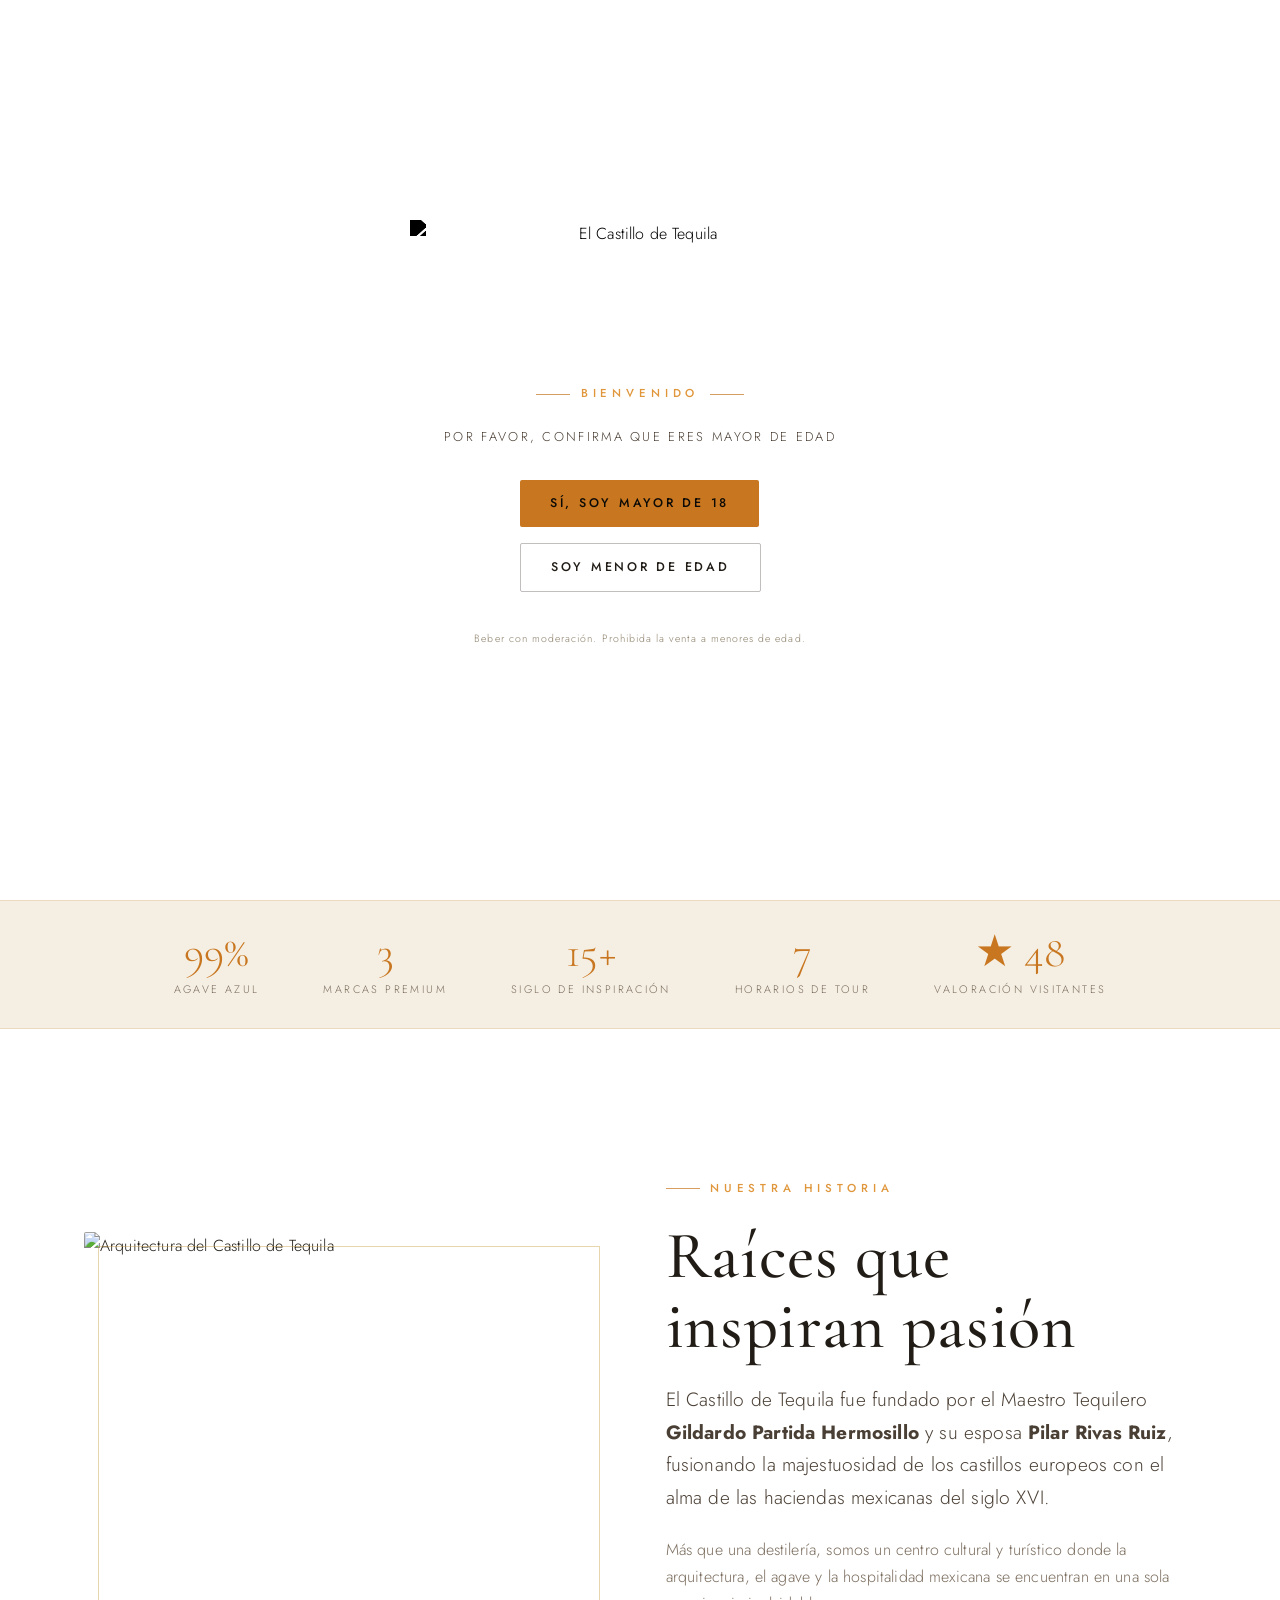
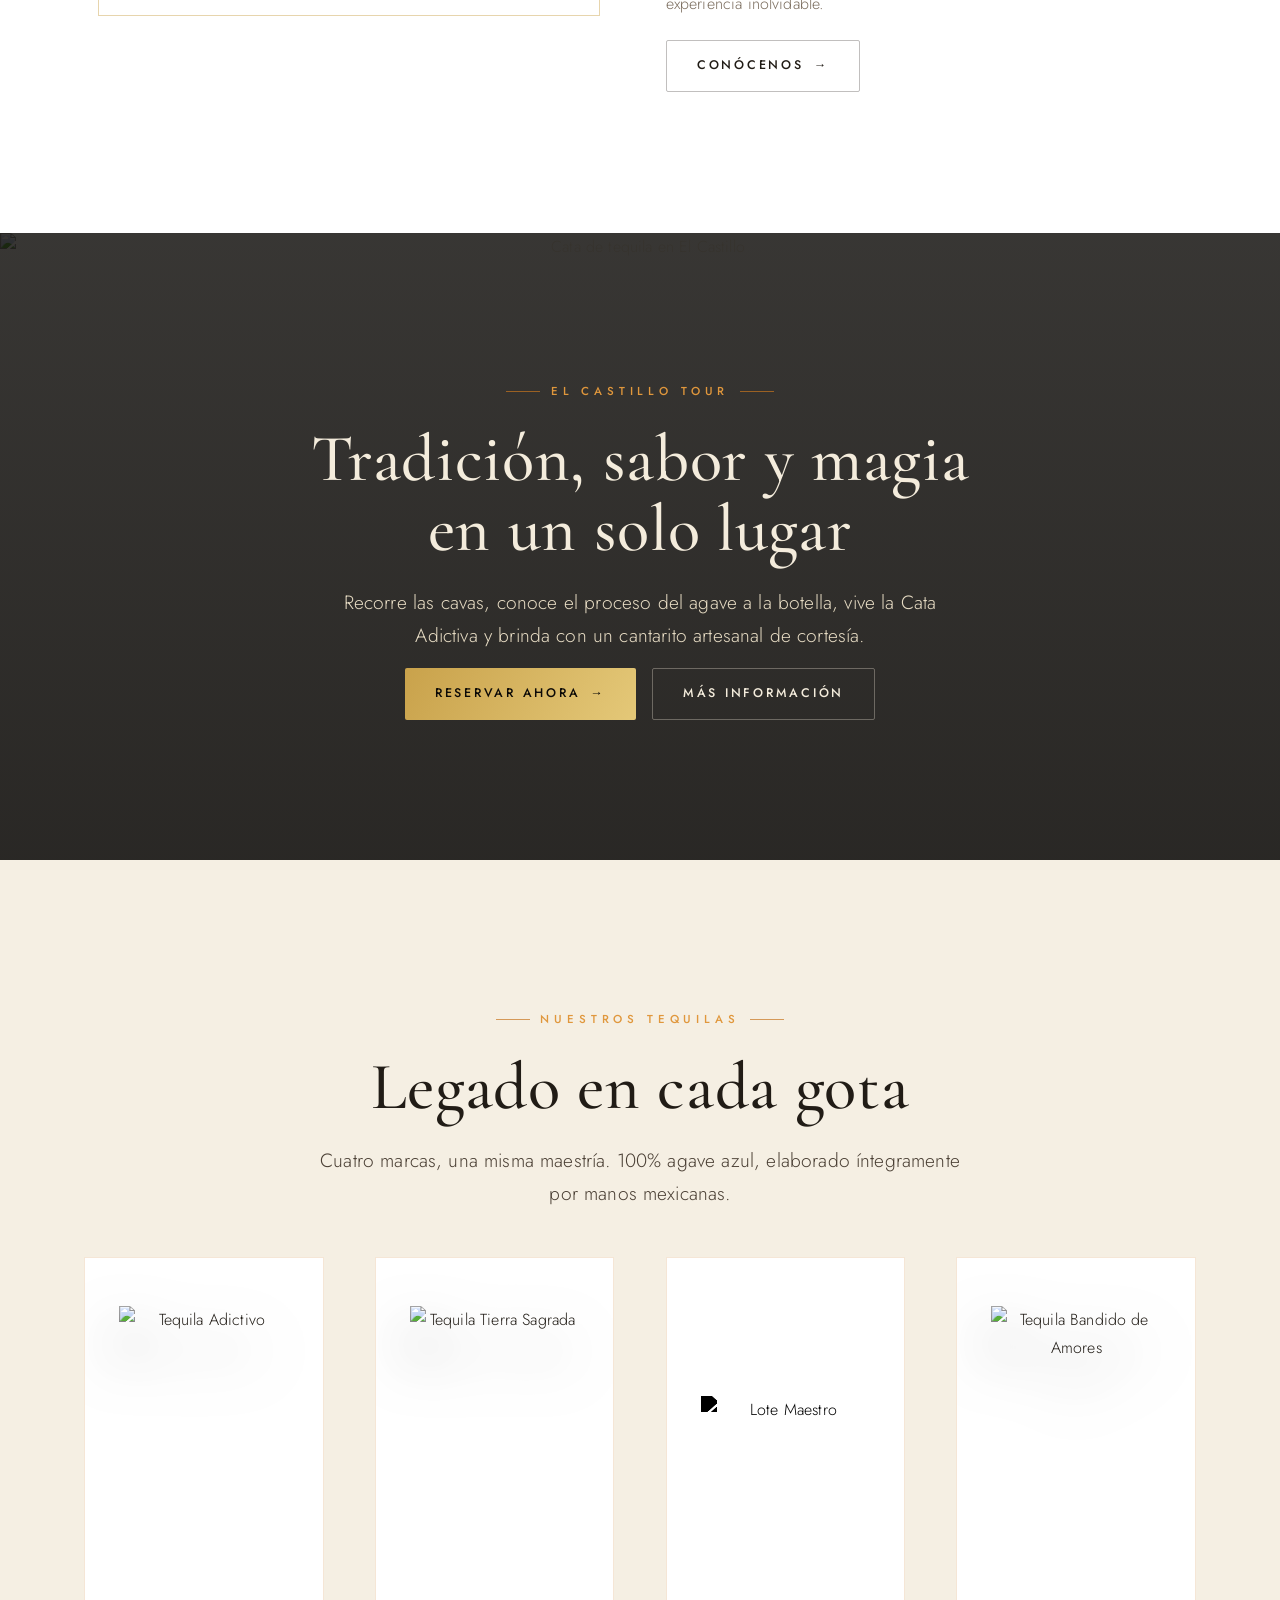
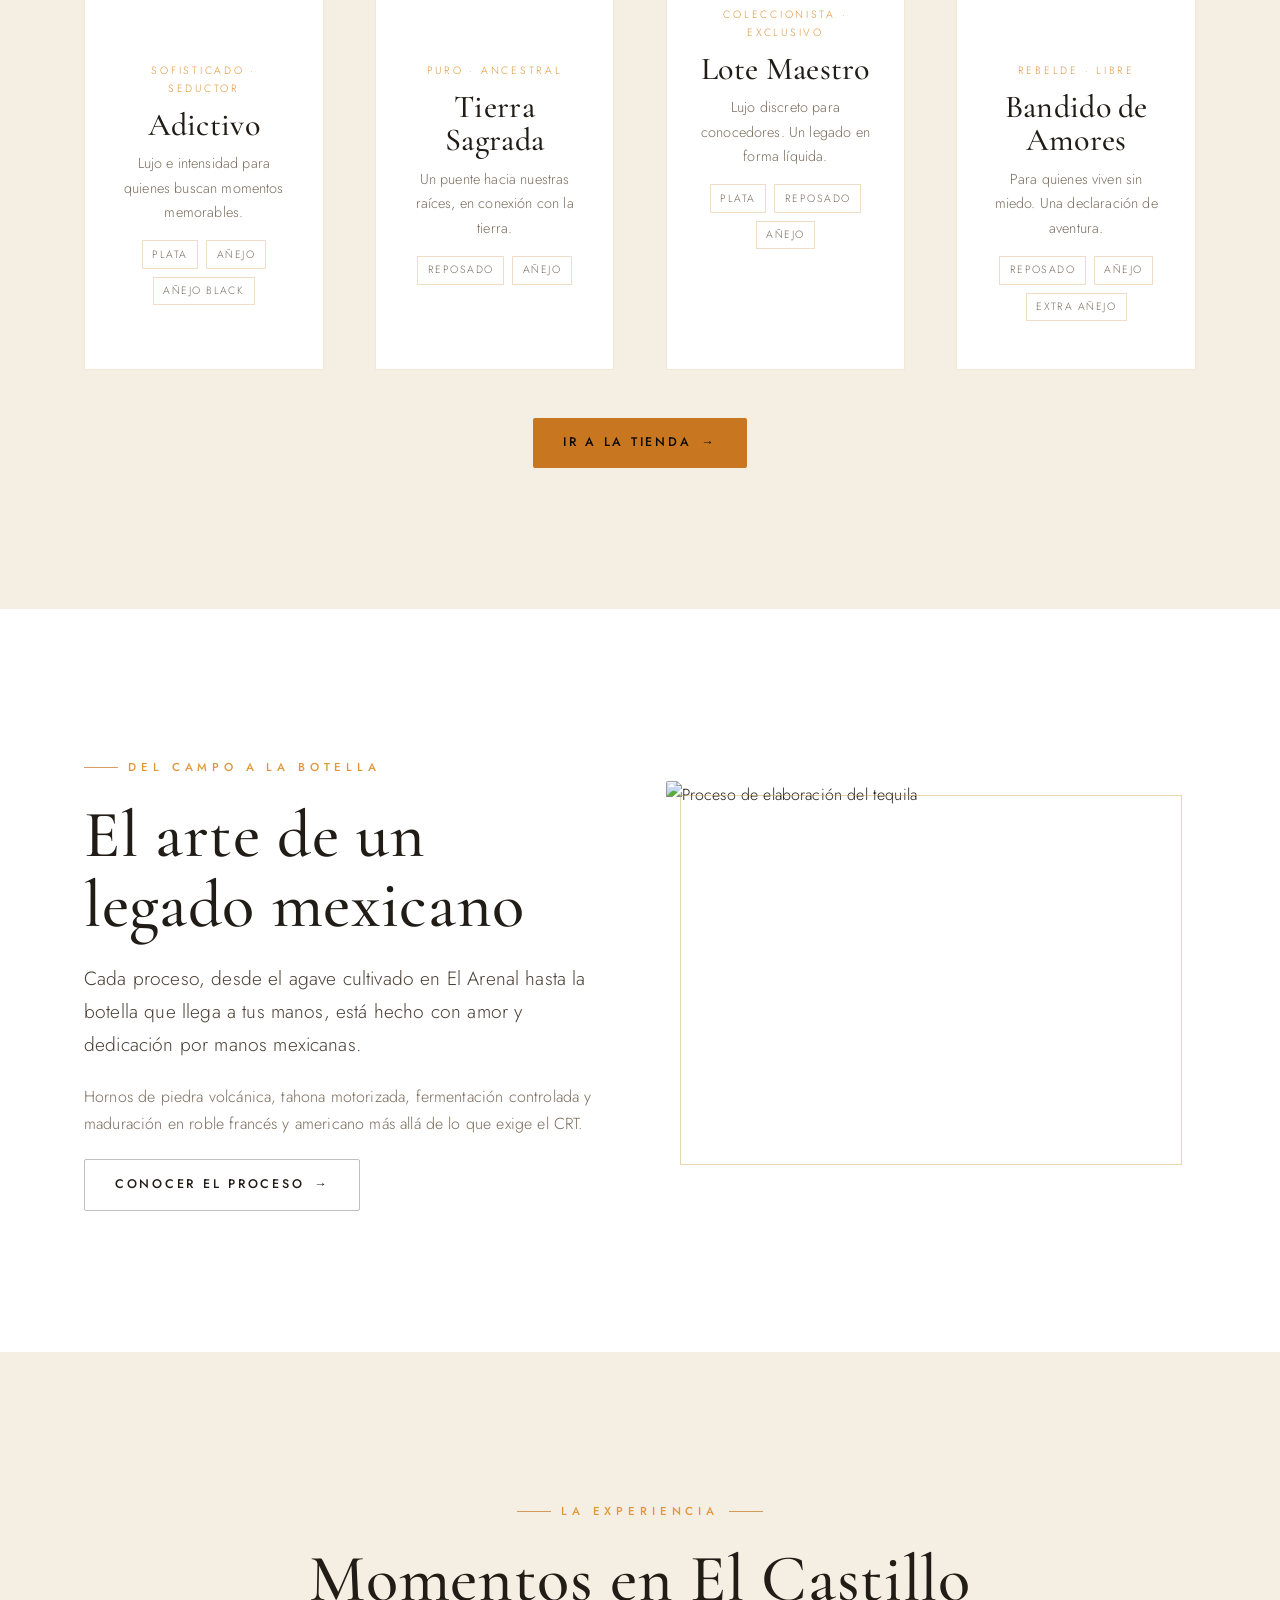
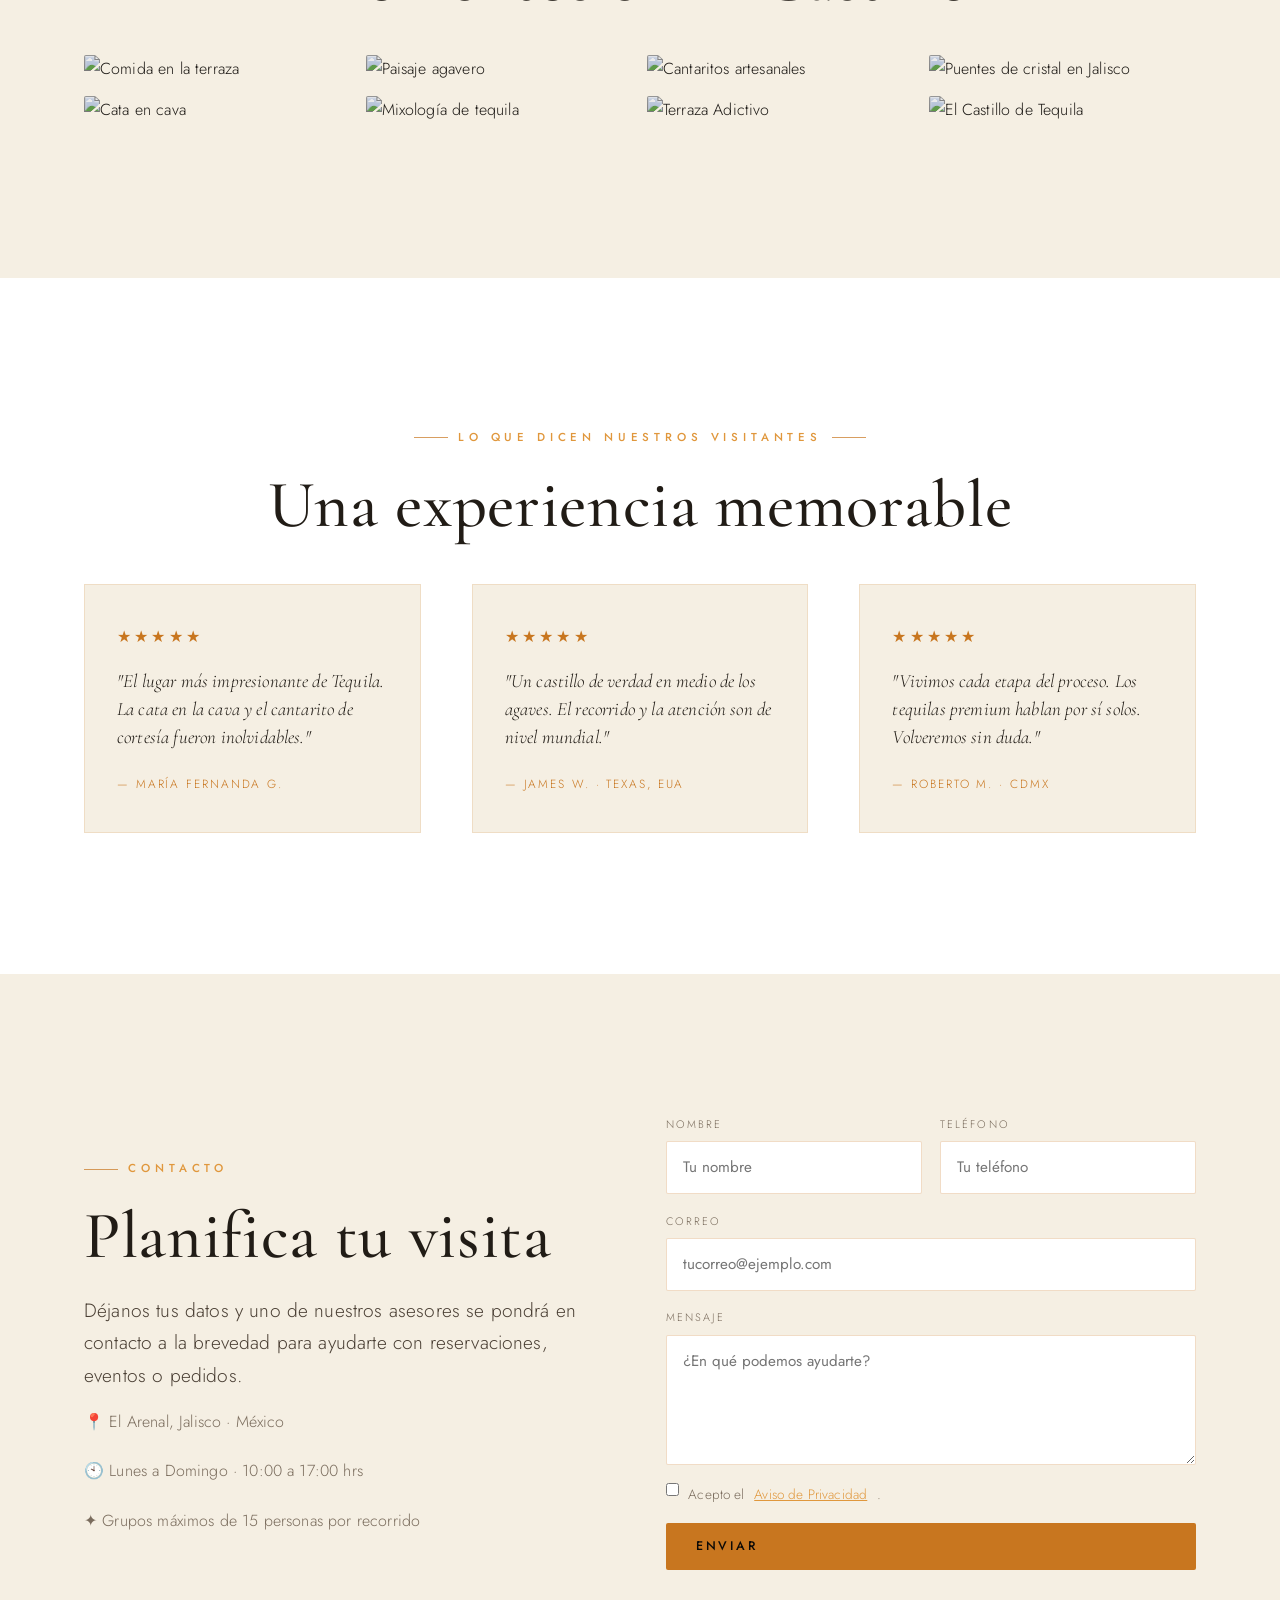
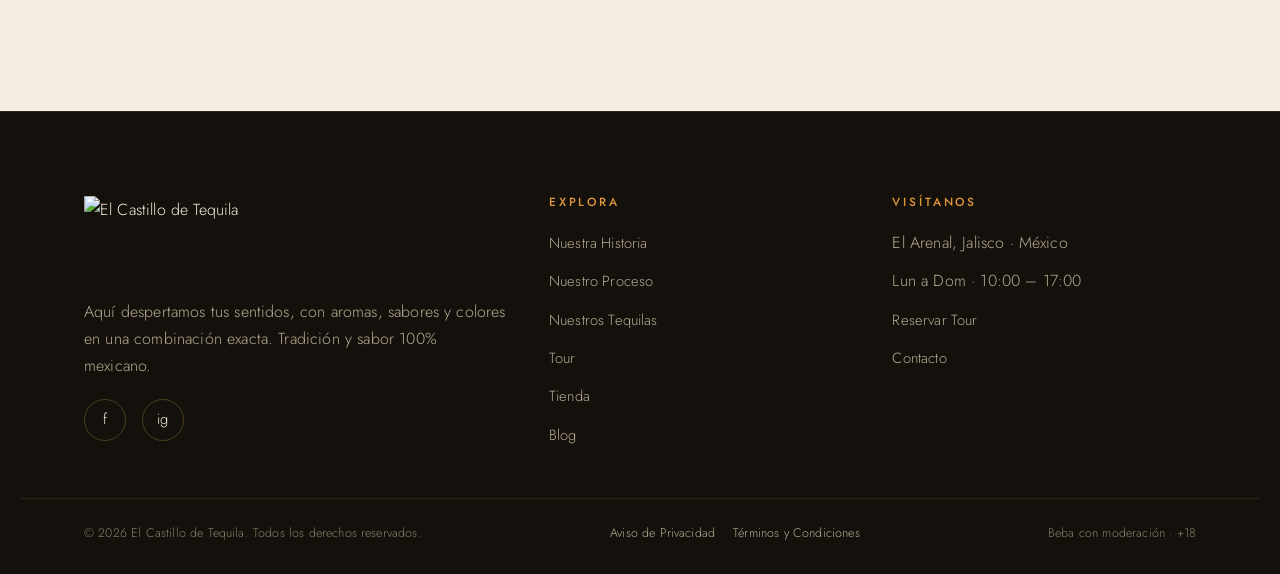
==== index.html @ 6d69f811 "primer commit" ====
<!DOCTYPE html>
<html lang="es-MX">
<head>
<meta charset="UTF-8">
<meta name="viewport" content="width=device-width, initial-scale=1">
<meta name="theme-color" content="#211c16">
<title>El Castillo de Tequila — Destilería, Tour y Tequila Premium en Tequila, Jalisco</title>
<meta name="description" content="La única destilería del mundo construida como un castillo del siglo XVI. Vive el tour, las catas y los tequilas premium Adictivo, Lote Maestro, Tierra Sagrada y Bandido de Amores en El Arenal, Jalisco.">
<meta name="keywords" content="tour tequila jalisco, destilería tequila, cata de tequila, castillo de tequila, tequila premium, qué hacer en tequila jalisco">
<link rel="canonical" href="https://elcastillodetequila.com/">
<meta property="og:type" content="website">
<meta property="og:locale" content="es_MX">
<meta property="og:title" content="El Castillo de Tequila — Tradición, Tour y Tequila Premium">
<meta property="og:description" content="La única destilería del mundo construida como un auténtico castillo del siglo XVI. Tours, catas y tequilas premium en Jalisco.">
<meta property="og:image" content="https://elcastillodetequila.com/wp-content/uploads/2025/12/castillo-del-tequila.png">
<meta property="og:url" content="https://elcastillodetequila.com/">
<meta name="twitter:card" content="summary_large_image">
<link rel="icon" href="https://elcastillodetequila.com/wp-content/uploads/2025/09/agave-icono.png">
<link rel="preconnect" href="https://fonts.googleapis.com">
<link rel="preconnect" href="https://fonts.gstatic.com" crossorigin>
<link href="https://fonts.googleapis.com/css2?family=Cormorant+Garamond:ital,wght@0,400;0,500;0,600;1,400;1,500&family=Jost:wght@300;400;500&display=swap" rel="stylesheet">
<link rel="stylesheet" href="assets/css/styles.css">
<script type="application/ld+json">
{
  "@context":"https://schema.org",
  "@type":"TouristAttraction",
  "name":"El Castillo de Tequila",
  "description":"Destilería de tequila construida como un castillo del siglo XVI, con tours, catas y experiencias gastronómicas en Jalisco.",
  "image":"https://elcastillodetequila.com/wp-content/uploads/2025/12/castillo-del-tequila.png",
  "address":{"@type":"PostalAddress","addressLocality":"El Arenal","addressRegion":"Jalisco","addressCountry":"MX"},
  "openingHours":"Mo-Su 10:00-17:00",
  "sameAs":["https://www.facebook.com/elcastillodetequila/","https://www.instagram.com/elcastillodetequila/"]
}
</script>
</head>
<body>

<!-- ===== AGE GATE ===== -->
<div class="gate">
  <div class="gate__inner">
    <img class="gate__logo" src="https://elcastillodetequila.com/wp-content/uploads/2025/09/logo-castillo-de-tequila-bco-2.png" alt="El Castillo de Tequila">
    <span class="eyebrow center">Bienvenido</span>
    <p>Por favor, confirma que eres mayor de edad</p>
    <div class="gate__btns">
      <button class="btn btn--solid" data-age-yes><span>Sí, soy mayor de 18</span></button>
      <button class="btn btn--ghost" data-age-no>Soy menor de edad</button>
    </div>
    <p style="margin-top:2.4rem;font-size:.66rem;color:var(--piedra-soft);letter-spacing:.1em;text-transform:none">Beber con moderación. Prohibida la venta a menores de edad.</p>
  </div>
</div>

<!-- ===== NAV ===== -->
<nav class="nav">
  <a class="nav__logo" href="index.html"><img src="https://elcastillodetequila.com/wp-content/uploads/2025/09/0-Logo-Menu-El-Castillo-1.png" alt="El Castillo de Tequila"></a>
  <ul class="nav__menu">
    <li class="nav__has"><a href="nuestra-historia.html">Quiénes somos ▾</a>
      <div class="nav__drop">
        <a href="nuestra-historia.html">Nuestra Historia</a>
        <a href="nuestro-proceso.html">Nuestro Proceso</a>
      </div>
    </li>
    <li><a href="nuestros-tequilas.html">Nuestros Tequilas</a></li>
    <li><a href="tour.html">Tour</a></li>
    <li><a href="tienda.html">Tienda</a></li>
    <li><a href="blog.html">Blog</a></li>
    <li><a href="contacto.html">Contacto</a></li>
  </ul>
  <div class="nav__right">
    <a class="nav__cart" href="tienda.html">Carrito (0)</a>
    <a class="btn btn--solid nav__cta" href="tour.html#reservar"><span>Reservar</span></a>
    <button class="burger" aria-label="Menú"><span></span><span></span><span></span></button>
  </div>
</nav>

<!-- ===== MENÚ MÓVIL ===== -->
<div class="mobile-menu">
  <a href="nuestra-historia.html">Nuestra Historia</a>
  <a href="nuestro-proceso.html">Nuestro Proceso</a>
  <a href="nuestros-tequilas.html">Nuestros Tequilas</a>
  <a href="tour.html">Tour</a>
  <a href="tienda.html">Tienda</a>
  <a href="blog.html">Blog</a>
  <a href="contacto.html">Contacto</a>
  <a class="btn btn--solid" href="tour.html#reservar"><span>Reservar Tour</span></a>
</div>

<!-- ===== HERO ===== -->
<header class="hero">
  <div class="hero__media"><img data-parallax fetchpriority="high" src="https://elcastillodetequila.com/wp-content/uploads/2026/04/EL-CASTILLO-DE-TEQUILA-2026-scaled.jpg" alt="El Castillo de Tequila iluminado al atardecer"></div>
  <div class="hero__overlay"></div>
  <div class="wrap hero__inner">
    <span class="eyebrow">Tequila, Jalisco · México</span>
    <h1 class="h-display">Un castillo<br>donde el agave<br><em>se vuelve leyenda</em></h1>
    <p class="lead">La única destilería del mundo construida como un auténtico castillo del siglo XVI. Aquí la tradición tequilera se vive con todos los sentidos.</p>
    <div class="hero__actions">
      <a class="btn btn--solid" href="tour.html#reservar"><span>Reservar el Tour</span><span class="btn-arrow">→</span></a>
      <a class="btn btn--ghost" href="nuestros-tequilas.html">Descubrir los Tequilas</a>
    </div>
  </div>
  <div class="hero__scroll">Desliza</div>
</header>

<!-- ===== TRUST BAR ===== -->
<div class="trustbar" data-stats>
  <div class="wrap">
    <div><div class="trust__num"><span data-count="100" data-suffix="%">0</span></div><div class="trust__lbl">Agave Azul</div></div>
    <div><div class="trust__num"><span data-count="4">0</span></div><div class="trust__lbl">Marcas Premium</div></div>
    <div><div class="trust__num"><span data-count="16" data-suffix="+">0</span></div><div class="trust__lbl">Siglo de Inspiración</div></div>
    <div><div class="trust__num"><span data-count="8">0</span></div><div class="trust__lbl">Horarios de Tour</div></div>
    <div><div class="trust__num">★ <span data-count="49">0</span></div><div class="trust__lbl">Valoración Visitantes</div></div>
  </div>
</div>

<!-- ===== HISTORIA ===== -->
<section class="section">
  <div class="wrap grid grid-2">
    <div class="reveal-x frame figure figure--wide">
      <img loading="lazy" src="https://elcastillodetequila.com/wp-content/uploads/2025/09/img-historia.png" alt="Arquitectura del Castillo de Tequila">
    </div>
    <div class="reveal stack">
      <span class="eyebrow">Nuestra Historia</span>
      <h2 class="h-xl">Raíces que<br>inspiran pasión</h2>
      <p class="lead">El Castillo de Tequila fue fundado por el Maestro Tequilero <strong>Gildardo Partida Hermosillo</strong> y su esposa <strong>Pilar Rivas Ruiz</strong>, fusionando la majestuosidad de los castillos europeos con el alma de las haciendas mexicanas del siglo XVI.</p>
      <p class="muted">Más que una destilería, somos un centro cultural y turístico donde la arquitectura, el agave y la hospitalidad mexicana se encuentran en una sola experiencia inolvidable.</p>
      <div><a class="btn btn--ghost" href="nuestra-historia.html">Conócenos<span class="btn-arrow">→</span></a></div>
    </div>
  </div>
</section>

<!-- ===== TOUR CTA ===== -->
<section class="section cta-band">
  <div class="cta-band__media"><img loading="lazy" src="https://elcastillodetequila.com/wp-content/uploads/2026/04/CATA-DE-TEQUILA-scaled.jpg" alt="Cata de tequila en El Castillo"></div>
  <div class="wrap center stack reveal">
    <span class="eyebrow center">El Castillo Tour</span>
    <h2 class="h-xl">Tradición, sabor y magia<br>en un solo lugar</h2>
    <p class="lead" style="margin-inline:auto">Recorre las cavas, conoce el proceso del agave a la botella, vive la Cata Adictiva y brinda con un cantarito artesanal de cortesía.</p>
    <div class="flex-center mt-s">
      <a class="btn btn--gold" href="tour.html#reservar"><span>Reservar ahora</span><span class="btn-arrow">→</span></a>
      <a class="btn btn--ghost" href="tour.html">Más información</a>
    </div>
  </div>
</section>

<!-- ===== TEQUILAS ===== -->
<section class="section bg-2">
  <div class="wrap center stack reveal" style="margin-bottom:3rem">
    <span class="eyebrow center">Nuestros Tequilas</span>
    <h2 class="h-xl">Legado en cada gota</h2>
    <p class="lead" style="margin-inline:auto">Cuatro marcas, una misma maestría. 100% agave azul, elaborado íntegramente por manos mexicanas.</p>
  </div>
  <div class="wrap grid grid-4">
    <div class="bottle-card reveal">
      <img loading="lazy" src="https://elcastillodetequila.com/wp-content/uploads/2025/09/castillo-adictivo.png" alt="Tequila Adictivo">
      <div class="tag">Sofisticado · Seductor</div>
      <h3 class="h-md" style="margin:.3em 0">Adictivo</h3>
      <p class="muted" style="font-size:.9rem">Lujo e intensidad para quienes buscan momentos memorables.</p>
      <div class="variants"><span>Plata</span><span>Añejo</span><span>Añejo Black</span></div>
    </div>
    <div class="bottle-card reveal d1">
      <img loading="lazy" src="https://elcastillodetequila.com/wp-content/uploads/2025/09/castillo-tierra-sagrada.png" alt="Tequila Tierra Sagrada">
      <div class="tag">Puro · Ancestral</div>
      <h3 class="h-md" style="margin:.3em 0">Tierra Sagrada</h3>
      <p class="muted" style="font-size:.9rem">Un puente hacia nuestras raíces, en conexión con la tierra.</p>
      <div class="variants"><span>Reposado</span><span>Añejo</span></div>
    </div>
    <div class="bottle-card reveal d2">
      <img loading="lazy" src="https://elcastillodetequila.com/wp-content/uploads/2025/09/loog-lote-maestro.png" alt="Lote Maestro" style="height:150px;margin:90px auto 60px;filter:brightness(0)">
      <div class="tag">Coleccionista · Exclusivo</div>
      <h3 class="h-md" style="margin:.3em 0">Lote Maestro</h3>
      <p class="muted" style="font-size:.9rem">Lujo discreto para conocedores. Un legado en forma líquida.</p>
      <div class="variants"><span>Plata</span><span>Reposado</span><span>Añejo</span></div>
    </div>
    <div class="bottle-card reveal d3">
      <img loading="lazy" src="https://elcastillodetequila.com/wp-content/uploads/2025/09/castillo-bandido.png" alt="Tequila Bandido de Amores">
      <div class="tag">Rebelde · Libre</div>
      <h3 class="h-md" style="margin:.3em 0">Bandido de Amores</h3>
      <p class="muted" style="font-size:.9rem">Para quienes viven sin miedo. Una declaración de aventura.</p>
      <div class="variants"><span>Reposado</span><span>Añejo</span><span>Extra Añejo</span></div>
    </div>
  </div>
  <div class="wrap center" style="margin-top:3rem"><a class="btn btn--solid" href="tienda.html"><span>Ir a la Tienda</span><span class="btn-arrow">→</span></a></div>
</section>

<!-- ===== PROCESO ===== -->
<section class="section">
  <div class="wrap grid grid-2">
    <div class="reveal stack">
      <span class="eyebrow">Del campo a la botella</span>
      <h2 class="h-xl">El arte de un<br>legado mexicano</h2>
      <p class="lead">Cada proceso, desde el agave cultivado en El Arenal hasta la botella que llega a tus manos, está hecho con amor y dedicación por manos mexicanas.</p>
      <p class="muted">Hornos de piedra volcánica, tahona motorizada, fermentación controlada y maduración en roble francés y americano más allá de lo que exige el CRT.</p>
      <div><a class="btn btn--ghost" href="nuestro-proceso.html">Conocer el proceso<span class="btn-arrow">→</span></a></div>
    </div>
    <div class="reveal d1 frame figure figure--wide">
      <img loading="lazy" src="https://elcastillodetequila.com/wp-content/uploads/2026/04/EL-CASTILLO-DE-TEQUILA-2026-1024x768.jpg" alt="Proceso de elaboración del tequila">
    </div>
  </div>
</section>

<!-- ===== GALERÍA ===== -->
<section class="section bg-2">
  <div class="wrap center stack reveal" style="margin-bottom:2.6rem">
    <span class="eyebrow center">La experiencia</span>
    <h2 class="h-xl">Momentos en El Castillo</h2>
  </div>
  <div class="wrap gallery reveal">
    <div class="figure"><img loading="lazy" src="https://elcastillodetequila.com/wp-content/uploads/2026/04/COMIDA-TERRAZA-ADICTIVO-scaled.jpg" alt="Comida en la terraza"></div>
    <div class="figure"><img loading="lazy" src="https://elcastillodetequila.com/wp-content/uploads/2026/04/CATA-DE-TEQUILA-EN-CAVA-scaled.jpg" alt="Cata en cava"></div>
    <div class="figure"><img loading="lazy" src="https://elcastillodetequila.com/wp-content/uploads/2026/04/PAISAJE-AGAVERO-scaled.jpg" alt="Paisaje agavero"></div>
    <div class="figure"><img loading="lazy" src="https://elcastillodetequila.com/wp-content/uploads/2026/04/MIXOLOGIA-TEQUILA-scaled.jpg" alt="Mixología de tequila"></div>
    <div class="figure"><img loading="lazy" src="https://elcastillodetequila.com/wp-content/uploads/2026/04/CANTARITOS-EN-TEQUILA-scaled.jpg" alt="Cantaritos artesanales"></div>
    <div class="figure"><img loading="lazy" src="https://elcastillodetequila.com/wp-content/uploads/2026/04/TERRAZA-ADICTIVO-scaled.jpg" alt="Terraza Adictivo"></div>
    <div class="figure"><img loading="lazy" src="https://elcastillodetequila.com/wp-content/uploads/2026/04/PUENTES-DE-CRISTAL-EN-JALISCO-scaled.jpg" alt="Puentes de cristal en Jalisco"></div>
    <div class="figure"><img loading="lazy" src="https://elcastillodetequila.com/wp-content/uploads/2026/04/EL-CASTILLO-DE-TEQUILA--scaled.jpg" alt="El Castillo de Tequila"></div>
  </div>
</section>

<!-- ===== TESTIMONIOS ===== -->
<section class="section">
  <div class="wrap center stack reveal" style="margin-bottom:2.8rem">
    <span class="eyebrow center">Lo que dicen nuestros visitantes</span>
    <h2 class="h-xl">Una experiencia memorable</h2>
  </div>
  <div class="wrap grid grid-3">
    <div class="quote-card reveal"><div class="stars">★★★★★</div><p>"El lugar más impresionante de Tequila. La cata en la cava y el cantarito de cortesía fueron inolvidables."</p><div class="who">— María Fernanda G.</div></div>
    <div class="quote-card reveal d1"><div class="stars">★★★★★</div><p>"Un castillo de verdad en medio de los agaves. El recorrido y la atención son de nivel mundial."</p><div class="who">— James W. · Texas, EUA</div></div>
    <div class="quote-card reveal d2"><div class="stars">★★★★★</div><p>"Vivimos cada etapa del proceso. Los tequilas premium hablan por sí solos. Volveremos sin duda."</p><div class="who">— Roberto M. · CDMX</div></div>
  </div>
</section>

<!-- ===== CONTACTO ===== -->
<section class="section bg-2" id="contacto">
  <div class="wrap grid grid-2">
    <div class="reveal stack">
      <span class="eyebrow">Contacto</span>
      <h2 class="h-xl">Planifica tu visita</h2>
      <p class="lead">Déjanos tus datos y uno de nuestros asesores se pondrá en contacto a la brevedad para ayudarte con reservaciones, eventos o pedidos.</p>
      <div class="stack" style="margin-top:1rem">
        <p class="muted">📍 El Arenal, Jalisco · México</p>
        <p class="muted">🕙 Lunes a Domingo · 10:00 a 17:00 hrs</p>
        <p class="muted">✦ Grupos máximos de 15 personas por recorrido</p>
      </div>
    </div>
    <form class="form reveal d1" data-demo>
      <div class="row">
        <div class="field"><label>Nombre</label><input type="text" required placeholder="Tu nombre"></div>
        <div class="field"><label>Teléfono</label><input type="tel" placeholder="Tu teléfono"></div>
      </div>
      <div class="field"><label>Correo</label><input type="email" required placeholder="tucorreo@ejemplo.com"></div>
      <div class="field"><label>Mensaje</label><textarea placeholder="¿En qué podemos ayudarte?"></textarea></div>
      <label class="consent"><input type="checkbox" required> Acepto el <a href="https://elcastillodetequila.com/aviso-de-privacidad">Aviso de Privacidad</a>.</label>
      <button class="btn btn--solid" type="submit"><span>Enviar</span></button>
    </form>
  </div>
</section>

<!-- ===== FOOTER ===== -->
<footer class="footer">
  <div class="wrap footer__grid">
    <div>
      <img loading="lazy" class="footer__logo" src="https://elcastillodetequila.com/wp-content/uploads/2025/09/logo-castillo-de-tequila-bco-2.png" alt="El Castillo de Tequila">
      <p class="muted maxw-50">Aquí despertamos tus sentidos, con aromas, sabores y colores en una combinación exacta. Tradición y sabor 100% mexicano.</p>
      <div class="footer__social">
        <a href="https://www.facebook.com/elcastillodetequila/" aria-label="Facebook" rel="noopener noreferrer" target="_blank">f</a>
        <a href="https://www.instagram.com/elcastillodetequila/" aria-label="Instagram" rel="noopener noreferrer" target="_blank">ig</a>
      </div>
    </div>
    <div>
      <h4>Explora</h4>
      <ul>
        <li><a href="nuestra-historia.html">Nuestra Historia</a></li>
        <li><a href="nuestro-proceso.html">Nuestro Proceso</a></li>
        <li><a href="nuestros-tequilas.html">Nuestros Tequilas</a></li>
        <li><a href="tour.html">Tour</a></li>
        <li><a href="tienda.html">Tienda</a></li>
        <li><a href="blog.html">Blog</a></li>
      </ul>
    </div>
    <div>
      <h4>Visítanos</h4>
      <ul>
        <li class="muted">El Arenal, Jalisco · México</li>
        <li class="muted">Lun a Dom · 10:00 – 17:00</li>
        <li><a href="tour.html#reservar">Reservar Tour</a></li>
        <li><a href="contacto.html">Contacto</a></li>
      </ul>
    </div>
  </div>
  <div class="wrap footer__bar">
    <span>© <span data-year>2026</span> El Castillo de Tequila. Todos los derechos reservados.</span>
    <span style="display:flex;gap:18px">
      <a href="https://elcastillodetequila.com/aviso-de-privacidad">Aviso de Privacidad</a>
      <a href="https://elcastillodetequila.com/terminos-y-condiciones">Términos y Condiciones</a>
    </span>
    <span>Beba con moderación · +18</span>
  </div>
</footer>

<script src="assets/js/main.js"></script>
</body>
</html>
---- assets/css/styles.css ----
/* =========================================================
   EL CASTILLO DE TEQUILA — Sistema de Diseño Premium
   Rediseño cinematográfico · Lujo · Tradición · Conversión
   ========================================================= */

:root{
  /* Paleta */
  --negro:        #0c0a07;
  --negro-2:      #14110c;
  --negro-3:      #1c1813;
  --carbon:       #211c16;
  --crema:        #f4ecdc;
  --crema-2:      #e7dcc4;
  --piedra:       #b9ab92;
  --piedra-soft:  #8c7f68;
  --ambar:        #c8761f;   /* naranja agave */
  --ambar-claro:  #e0973c;
  --oro:          #c9a24b;
  --oro-claro:    #e4c878;
  --vino:         #5a1f17;

  /* Tipografía */
  --serif: "Cormorant Garamond", "Playfair Display", Georgia, serif;
  --sans:  "Jost", "Montserrat", "Helvetica Neue", Arial, sans-serif;

  /* Medidas */
  --maxw: 1240px;
  --gut: clamp(20px, 5vw, 80px);
  --radius: 2px;
  --ease: cubic-bezier(.16,.84,.44,1);
  --shadow: 0 30px 60px -25px rgba(0,0,0,.7);
}

/* ============ Reset ============ */
*,*::before,*::after{box-sizing:border-box;margin:0;padding:0}
html{scroll-behavior:smooth;-webkit-text-size-adjust:100%}
body{
  font-family:var(--sans);
  background:#fff;
  color:var(--carbon);
  line-height:1.7;
  letter-spacing:.01em;
  overflow-x:hidden;
  font-weight:300;
}
img{max-width:100%;display:block}
a{color:inherit;text-decoration:none}
ul{list-style:none}
button{font-family:inherit;cursor:pointer;border:none;background:none;color:inherit}
::selection{background:var(--ambar);color:var(--negro)}
:focus-visible{outline:2px solid var(--ambar);outline-offset:3px;border-radius:2px}

/* Scrollbar */
::-webkit-scrollbar{width:10px}
::-webkit-scrollbar-track{background:#f0ece4}
::-webkit-scrollbar-thumb{background:var(--piedra-soft);border-radius:10px}
::-webkit-scrollbar-thumb:hover{background:var(--ambar)}

/* ============ Tipografía ============ */
h1,h2,h3,h4{font-family:var(--serif);font-weight:500;line-height:1.05;letter-spacing:.01em}
.h-display{font-size:clamp(2.8rem,8vw,7rem);font-weight:500;line-height:.98}
.h-xl{font-size:clamp(2.2rem,5.2vw,4.4rem)}
.h-lg{font-size:clamp(1.8rem,4vw,3rem)}
.h-md{font-size:clamp(1.4rem,2.6vw,2rem)}
.eyebrow{
  font-family:var(--sans);
  font-size:.72rem;font-weight:500;
  letter-spacing:.42em;text-transform:uppercase;
  color:var(--ambar-claro);
  display:inline-flex;align-items:center;gap:.9em;
}
.eyebrow::before{content:"";width:34px;height:1px;background:var(--ambar);opacity:.7}
.eyebrow.center::after{content:"";width:34px;height:1px;background:var(--ambar);opacity:.7}
.eyebrow.center{justify-content:center}
.lead{font-size:clamp(1.05rem,1.5vw,1.25rem);color:#4a3f34;font-weight:300;max-width:60ch}
.muted{color:#7a6c5d}
em,.italic{font-style:italic;color:var(--ambar)}

/* ============ Layout ============ */
.wrap{max-width:var(--maxw);margin-inline:auto;padding-inline:var(--gut)}
.section{padding-block:clamp(70px,11vw,150px);position:relative}
.section--tight{padding-block:clamp(50px,7vw,90px)}
.bg-2{background:#f5efe3}
.bg-3{background:#ede8dc}
.center{text-align:center}
.grid{display:grid;gap:clamp(28px,4vw,64px)}
@media(min-width:880px){
  .grid-2{grid-template-columns:1fr 1fr;align-items:center}
  .grid-3{grid-template-columns:repeat(3,1fr)}
  .grid-4{grid-template-columns:repeat(4,1fr)}
}
.stack>*+*{margin-top:1.4rem}

/* ============ Botones ============ */
.btn{
  display:inline-flex;align-items:center;gap:.8em;
  font-family:var(--sans);font-size:.78rem;font-weight:500;
  letter-spacing:.22em;text-transform:uppercase;
  padding:1.15em 2.4em;border-radius:var(--radius);
  position:relative;overflow:hidden;
  transition:color .5s var(--ease),transform .4s var(--ease);
  will-change:transform;
}
.btn--solid{background:var(--ambar);color:var(--negro)}
.btn--solid::after{content:"";position:absolute;inset:0;background:var(--crema);transform:scaleX(0);transform-origin:left;transition:transform .5s var(--ease);z-index:0}
.btn--solid:hover{color:var(--negro)}
.btn--solid:hover::after{transform:scaleX(1)}
.btn--solid span{position:relative;z-index:1}
.btn--ghost{border:1px solid rgba(33,28,22,.28);color:var(--carbon)}
.btn--ghost:hover{border-color:var(--ambar);color:var(--ambar);transform:translateY(-2px)}
.btn--gold{background:linear-gradient(120deg,var(--oro),var(--oro-claro));color:var(--negro)}
.btn--gold:hover{transform:translateY(-3px);box-shadow:0 16px 30px -12px rgba(201,162,75,.6)}
.btn-arrow{transition:transform .4s var(--ease)}
.btn:hover .btn-arrow{transform:translateX(5px)}

/* ============ Header / Nav ============ */
.nav{
  position:fixed;top:0;left:0;width:100%;z-index:90;
  display:flex;align-items:center;justify-content:space-between;
  padding:18px var(--gut);
  transition:background .5s var(--ease),padding .5s var(--ease),box-shadow .5s var(--ease),backdrop-filter .5s;
}
.nav.scrolled{
  background:rgba(12,10,7,.86);
  backdrop-filter:blur(14px);
  padding-top:12px;padding-bottom:12px;
  box-shadow:0 1px 0 rgba(201,162,75,.18);
}
.nav__logo img{height:54px;transition:height .5s var(--ease)}
.nav.scrolled .nav__logo img{height:44px}
.nav__menu{display:none;gap:2.4rem;align-items:center}
.nav__menu a{
  font-size:.78rem;letter-spacing:.16em;text-transform:uppercase;font-weight:400;
  position:relative;padding-block:6px;color:var(--crema-2);
  transition:color .35s;
}
.nav__menu a::after{content:"";position:absolute;left:0;bottom:0;width:100%;height:1px;background:var(--ambar);transform:scaleX(0);transform-origin:right;transition:transform .4s var(--ease)}
.nav__menu a:hover{color:var(--crema)}
.nav__menu a:hover::after{transform:scaleX(1);transform-origin:left}
.nav__menu a[aria-current="page"]{color:var(--ambar-claro)}
.nav__menu a[aria-current="page"]::after{transform:scaleX(1)}
.nav__has{position:relative}
.nav__drop{
  position:absolute;top:100%;left:50%;transform:translateX(-50%) translateY(10px);
  background:rgba(20,17,12,.97);backdrop-filter:blur(12px);
  border:1px solid rgba(201,162,75,.18);
  min-width:220px;padding:14px 0;opacity:0;visibility:hidden;
  transition:opacity .3s,transform .3s,visibility .3s;
}
.nav__has:hover .nav__drop{opacity:1;visibility:visible;transform:translateX(-50%) translateY(0)}
.nav__drop a{display:block;padding:10px 24px;letter-spacing:.1em}
.nav__drop a::after{display:none}
.nav__drop a:hover{background:rgba(200,118,31,.12);color:var(--ambar-claro)}
.nav__cta{display:none}
.nav__right{display:flex;align-items:center;gap:1.4rem}
.nav__cart{font-size:.75rem;letter-spacing:.12em;color:var(--crema-2);display:none}

/* Hamburguesa */
.burger{display:flex;flex-direction:column;gap:5px;width:30px;z-index:120}
.burger span{height:1.5px;width:100%;background:var(--crema);transition:.4s var(--ease)}
.burger.open span:nth-child(1){transform:translateY(6.5px) rotate(45deg)}
.burger.open span:nth-child(2){opacity:0}
.burger.open span:nth-child(3){transform:translateY(-6.5px) rotate(-45deg)}
@media(min-width:1080px){
  .nav__menu{display:flex}
  .burger{display:none}
  .nav__cta{display:inline-flex}
  .nav__cart{display:inline}
}

/* Menú móvil */
.mobile-menu{
  position:fixed;inset:0;z-index:100;
  background:linear-gradient(160deg,var(--negro),var(--negro-3));
  display:flex;flex-direction:column;justify-content:center;align-items:center;gap:1.2rem;
  transform:translateY(-100%);transition:transform .6s var(--ease);
}
.mobile-menu.open{transform:translateY(0)}
.mobile-menu a{font-family:var(--serif);font-size:2rem;color:var(--crema)}
.mobile-menu a:hover{color:var(--ambar-claro)}
.mobile-menu .btn{margin-top:1rem}

/* ============ Hero ============ */
.hero{position:relative;min-height:100svh;display:flex;align-items:center;overflow:hidden;padding-top:90px}
.hero__media{position:absolute;inset:0;z-index:-2}
.hero__media img{width:100%;height:100%;object-fit:cover;transform:scale(1.12);animation:kenburns 18s ease-out forwards}
@keyframes kenburns{to{transform:scale(1)}}
.hero__overlay{position:absolute;inset:0;z-index:-1;
  background:linear-gradient(180deg,rgba(12,10,7,.55) 0%,rgba(12,10,7,.35) 40%,rgba(12,10,7,.92) 100%);
}
.hero__overlay::after{content:"";position:absolute;inset:0;background:radial-gradient(120% 80% at 50% 30%,transparent 40%,rgba(12,10,7,.6) 100%)}
.hero__inner{max-width:880px}
.hero .h-display{margin:.3em 0 .35em;text-shadow:0 4px 40px rgba(0,0,0,.5)}
.hero__actions{display:flex;gap:1rem;flex-wrap:wrap;margin-top:2.4rem}
.hero__scroll{position:absolute;bottom:34px;left:50%;transform:translateX(-50%);
  font-size:.68rem;letter-spacing:.3em;text-transform:uppercase;color:var(--piedra);
  display:flex;flex-direction:column;align-items:center;gap:10px}
.hero__scroll::after{content:"";width:1px;height:46px;background:linear-gradient(var(--ambar),transparent);animation:scrolldown 2s infinite}
@keyframes scrolldown{0%{opacity:0;transform:scaleY(0);transform-origin:top}50%{opacity:1}100%{opacity:0;transform:scaleY(1);transform-origin:bottom}}

/* Barra de confianza */
.trustbar{border-block:1px solid rgba(200,118,31,.18);background:#f5efe3}
.trustbar .wrap{display:flex;flex-wrap:wrap;justify-content:center;gap:clamp(20px,5vw,72px);padding-block:30px;text-align:center}
.trust__num{font-family:var(--serif);font-size:clamp(2rem,3.4vw,2.8rem);color:var(--ambar);line-height:1}
.trust__lbl{font-size:.68rem;letter-spacing:.22em;text-transform:uppercase;color:#7a6c5d;margin-top:.5em}

/* ============ Tarjetas / imágenes ============ */
.figure{position:relative;overflow:hidden;border-radius:var(--radius)}
.figure img{transition:transform 1.2s var(--ease);width:100%;height:100%;object-fit:cover}
.figure:hover img{transform:scale(1.06)}
.figure--tall{aspect-ratio:3/4}
.figure--wide{aspect-ratio:4/3}
.frame{position:relative}
.frame::before{content:"";position:absolute;inset:14px;border:1px solid rgba(201,162,75,.45);z-index:2;pointer-events:none}

/* Sello decorativo */
.deco-agave{width:46px;opacity:.9;margin-inline:auto}

/* ============ Proceso ============ */
.step{display:grid;gap:clamp(24px,4vw,64px);align-items:center;padding-block:clamp(36px,5vw,60px);border-bottom:1px solid rgba(201,162,75,.12)}
@media(min-width:880px){.step{grid-template-columns:1fr 1fr}.step--rev .step__media{order:-1}}
.step__num{font-family:var(--serif);font-size:clamp(3.5rem,8vw,6rem);color:transparent;-webkit-text-stroke:1px var(--oro);line-height:1;display:block;margin-bottom:.1em}

/* ============ Tequilas ============ */
.bottle-card{
  position:relative;background:#fff;
  border:1px solid rgba(200,118,31,.18);padding:48px 34px;text-align:center;
  overflow:hidden;transition:transform .6s var(--ease),border-color .6s;
}
.bottle-card::before{content:"";position:absolute;left:50%;top:0;width:200%;height:200%;
  background:radial-gradient(circle,rgba(200,118,31,.16),transparent 60%);
  transform:translate(-50%,-60%) scale(0);transition:transform .8s var(--ease)}
.bottle-card:hover{transform:translateY(-10px);border-color:rgba(201,162,75,.5)}
.bottle-card:hover::before{transform:translate(-50%,-40%) scale(1)}
.bottle-card img{height:330px;width:auto;margin:0 auto 26px;object-fit:contain;position:relative;
  filter:drop-shadow(0 30px 30px rgba(0,0,0,.6));transition:transform .7s var(--ease)}
.bottle-card:hover img{transform:translateY(-8px) scale(1.04)}
.bottle-card .tag{font-size:.66rem;letter-spacing:.26em;text-transform:uppercase;color:var(--ambar-claro)}
.bottle-card .price{font-family:var(--serif);font-size:1.6rem;color:var(--ambar);margin-top:.3em}
.variants{display:flex;gap:.5rem;justify-content:center;flex-wrap:wrap;margin-top:1rem}
.variants span{font-size:.66rem;letter-spacing:.14em;text-transform:uppercase;border:1px solid rgba(200,118,31,.25);padding:.4em .9em;color:#7a6c5d}

/* Marca destacada (split) */
.brand-row{display:grid;gap:clamp(24px,4vw,70px);align-items:center;padding-block:clamp(40px,6vw,80px)}
@media(min-width:900px){.brand-row{grid-template-columns:1fr 1fr}.brand-row--rev .brand-row__media{order:-1}}
.brand-row__media{position:relative;display:flex;justify-content:center}
.brand-row__media img{max-height:560px;width:auto;filter:drop-shadow(0 40px 50px rgba(0,0,0,.7))}
.brand-logo{height:70px;width:auto;object-fit:contain;margin-bottom:1.4rem;filter:brightness(0) invert(1)}

/* ============ Galería ============ */
.gallery{columns:2;column-gap:14px}
@media(min-width:760px){.gallery{columns:3}}
@media(min-width:1100px){.gallery{columns:4}}
.gallery .figure{margin-bottom:14px;break-inside:avoid;aspect-ratio:auto}
.gallery img{filter:grayscale(.25) brightness(.92);transition:filter .6s,transform 1.2s var(--ease)}
.gallery .figure:hover img{filter:grayscale(0) brightness(1)}

/* ============ Experiencia (tour) ============ */
.incl{display:flex;gap:1.2rem;padding:1.6rem 0;border-bottom:1px solid rgba(201,162,75,.12)}
.incl__icon{width:60px;height:60px;flex:none;border:1px solid rgba(200,118,31,.4);border-radius:50%;
  display:flex;align-items:center;justify-content:center;background:#f0ebe3}
.incl__icon img{width:30px;filter:brightness(0)}
.price-card{background:#fff;border:1px solid rgba(200,118,31,.2);padding:clamp(28px,4vw,48px)}
.price-line{display:flex;justify-content:space-between;align-items:baseline;padding:.85rem 0;border-bottom:1px dashed rgba(201,162,75,.2)}
.price-line b{font-family:var(--serif);font-size:1.5rem;color:var(--ambar);font-weight:500}
.hours{display:grid;grid-template-columns:repeat(2,1fr);gap:.6rem;margin-top:1rem}
.hours span{border:1px solid rgba(201,162,75,.25);padding:.55em;text-align:center;font-size:.82rem;letter-spacing:.08em;transition:.3s}
.hours span:hover{background:var(--ambar);color:var(--negro);border-color:var(--ambar)}

/* ============ Reserva / Formularios ============ */
.form{display:grid;gap:1.1rem}
.form .row{display:grid;gap:1.1rem}
@media(min-width:640px){.form .row{grid-template-columns:1fr 1fr}}
.field{display:flex;flex-direction:column;gap:.5rem}
.field label{font-size:.68rem;letter-spacing:.2em;text-transform:uppercase;color:#7a6c5d}
.field input,.field select,.field textarea{
  background:#fff;border:1px solid rgba(200,118,31,.25);
  padding:.95em 1.1em;color:var(--carbon);font-family:var(--sans);font-size:.95rem;
  transition:border-color .3s,box-shadow .3s;border-radius:var(--radius);
}
.field input:focus,.field select:focus,.field textarea:focus{outline:none;border-color:var(--ambar);box-shadow:0 0 0 3px rgba(200,118,31,.15)}
.field textarea{min-height:130px;resize:vertical}
.consent{display:flex;gap:.6rem;align-items:flex-start;font-size:.85rem;color:#7a6c5d}
.consent a{color:var(--ambar-claro);text-decoration:underline}

/* ============ Testimonios ============ */
.quote-card{background:#f5efe3;border:1px solid rgba(200,118,31,.15);padding:38px 32px;height:100%}
.quote-card .stars{color:var(--ambar);letter-spacing:.2em;margin-bottom:1rem}
.quote-card p{font-family:var(--serif);font-style:italic;font-size:1.18rem;color:var(--carbon);line-height:1.5}
.quote-card .who{margin-top:1.4rem;font-size:.74rem;letter-spacing:.16em;text-transform:uppercase;color:var(--ambar)}

/* ============ Banda CTA ============ */
.cta-band{position:relative;text-align:center;overflow:hidden}
.cta-band__media{position:absolute;inset:0;z-index:-2}
.cta-band__media img{width:100%;height:100%;object-fit:cover}
.cta-band::before{content:"";position:absolute;inset:0;z-index:-1;background:linear-gradient(rgba(12,10,7,.82),rgba(12,10,7,.88))}

/* ============ Blog ============ */
.post{display:block;background:#f5efe3;border:1px solid rgba(200,118,31,.15);overflow:hidden;transition:transform .5s var(--ease),border-color .5s}
.post:hover{transform:translateY(-8px);border-color:rgba(201,162,75,.4)}
.post__img{aspect-ratio:16/10;overflow:hidden}
.post__img img{width:100%;height:100%;object-fit:cover;transition:transform 1s var(--ease)}
.post:hover .post__img img{transform:scale(1.07)}
.post__body{padding:26px 26px 34px}
.post__meta{font-size:.66rem;letter-spacing:.2em;text-transform:uppercase;color:var(--ambar-claro);margin-bottom:.8rem}
.post h3{font-size:1.4rem;line-height:1.2}
.post p{margin-top:.7rem;color:#7a6c5d;font-size:.95rem}

/* ============ Tienda ============ */
.shop-card{background:#f5efe3;border:1px solid rgba(200,118,31,.15);overflow:hidden;transition:transform .5s var(--ease),border-color .5s;text-align:center;padding-bottom:26px}
.shop-card:hover{transform:translateY(-8px);border-color:rgba(201,162,75,.45)}
.shop-card__img{aspect-ratio:1;display:flex;align-items:center;justify-content:center;background:radial-gradient(circle at 50% 40%,rgba(200,118,31,.12),transparent 65%);padding:24px}
.shop-card__img img{height:100%;width:auto;object-fit:contain;filter:drop-shadow(0 20px 24px rgba(0,0,0,.6));transition:transform .6s var(--ease)}
.shop-card:hover .shop-card__img img{transform:scale(1.06) translateY(-4px)}
.shop-card .tag{font-size:.64rem;letter-spacing:.24em;text-transform:uppercase;color:var(--ambar-claro)}
.shop-card h3{font-size:1.25rem;margin:.3em 0}
.shop-card .price{font-family:var(--serif);font-size:1.35rem;color:var(--ambar)}

/* ============ Page hero (interior) ============ */
.phero{position:relative;min-height:62svh;display:flex;align-items:flex-end;overflow:hidden}
.phero__media{position:absolute;inset:0;z-index:-2}
.phero__media img{width:100%;height:100%;object-fit:cover;transform:scale(1.08);animation:kenburns 16s ease-out forwards}
.phero::before{content:"";position:absolute;inset:0;z-index:-1;background:linear-gradient(180deg,rgba(12,10,7,.45),rgba(12,10,7,.9))}
.phero__inner{padding-bottom:clamp(40px,7vw,90px)}
.breadcrumb{font-size:.7rem;letter-spacing:.2em;text-transform:uppercase;color:var(--piedra);margin-top:1rem}
.breadcrumb a:hover{color:var(--ambar-claro)}

/* ============ Footer ============ */
.footer{background:var(--negro-2);border-top:1px solid rgba(201,162,75,.16);padding-block:clamp(50px,7vw,84px) 30px}
.footer__grid{display:grid;gap:40px}
@media(min-width:780px){.footer__grid{grid-template-columns:1.4fr 1fr 1fr}}
.footer__logo{height:80px;margin-bottom:1.4rem}
.footer h4{font-family:var(--sans);font-size:.74rem;letter-spacing:.24em;text-transform:uppercase;color:var(--ambar-claro);margin-bottom:1.3rem}
.footer a{color:var(--piedra);font-size:.92rem;transition:color .3s}
.footer a:hover{color:var(--crema)}
.footer li+li{margin-top:.7rem}
.footer__social{display:flex;gap:1rem;margin-top:1.2rem}
.footer__social a{width:42px;height:42px;border:1px solid rgba(201,162,75,.3);border-radius:50%;display:flex;align-items:center;justify-content:center;color:var(--crema);transition:.4s}
.footer__social a:hover{background:var(--ambar);border-color:var(--ambar);color:var(--negro);transform:translateY(-3px)}
.footer__bar{margin-top:50px;padding-top:24px;border-top:1px solid rgba(201,162,75,.12);display:flex;flex-wrap:wrap;gap:14px;justify-content:space-between;font-size:.78rem;color:var(--piedra-soft)}
.footer__bar a{font-size:.78rem}

/* ============ Age gate ============ */
.gate{position:fixed;inset:0;z-index:2000;display:flex;align-items:center;justify-content:center;
  background:#fff;text-align:center;padding:var(--gut);
  transition:opacity .6s var(--ease),visibility .6s}
.gate.hide{opacity:0;visibility:hidden}
.gate__inner{max-width:460px}
.gate__logo{height:130px;margin:0 auto 1.6rem;filter:brightness(0)}
.gate p{letter-spacing:.18em;text-transform:uppercase;font-size:.8rem;color:#4a3f34;margin:1.4rem 0 2rem}
.gate__btns{display:flex;gap:1rem;justify-content:center;flex-wrap:wrap}

/* ============ Animaciones scroll ============ */
.reveal{opacity:0;transform:translateY(40px);transition:opacity 1s var(--ease),transform 1s var(--ease)}
.reveal.in{opacity:1;transform:none}
.reveal.d1{transition-delay:.12s}
.reveal.d2{transition-delay:.24s}
.reveal.d3{transition-delay:.36s}
.reveal-x{opacity:0;transform:translateX(-50px);transition:opacity 1s var(--ease),transform 1s var(--ease)}
.reveal-x.in{opacity:1;transform:none}
@media(prefers-reduced-motion:reduce){
  *{animation:none!important;transition:none!important}
  .reveal,.reveal-x{opacity:1;transform:none}
}

/* Línea divisoria decorativa */
.divider{display:flex;align-items:center;justify-content:center;gap:1rem;margin:0 auto}
.divider::before,.divider::after{content:"";height:1px;width:60px;background:rgba(201,162,75,.5)}

/* utilidades */
.mt-s{margin-top:1rem}.mt-m{margin-top:2rem}.mt-l{margin-top:3rem}
.maxw-60{max-width:60ch}.maxw-50{max-width:50ch}
.txt-c{text-align:center}
.flex-c{display:flex;gap:1rem;flex-wrap:wrap}
.flex-center{display:flex;gap:1rem;flex-wrap:wrap;justify-content:center}

/* ============ Secciones oscuras — mantener texto claro sobre imagen de fondo ============ */
.hero,.cta-band,.phero{color:var(--crema)}
.hero .lead,.cta-band .lead{color:var(--crema-2)}
.hero .muted,.cta-band .muted{color:var(--piedra)}
.hero em,.cta-band em{color:var(--oro-claro)}
.hero .btn--ghost,.cta-band .btn--ghost{border-color:rgba(244,236,220,.32);color:var(--crema)}
.hero .btn--ghost:hover,.cta-band .btn--ghost:hover{border-color:var(--ambar);color:var(--ambar-claro)}
.footer{color:var(--crema)}
.footer .muted{color:var(--piedra)}
.gate{color:var(--carbon)}
.mobile-menu{color:var(--crema)}
.brand-logo{filter:brightness(0)}
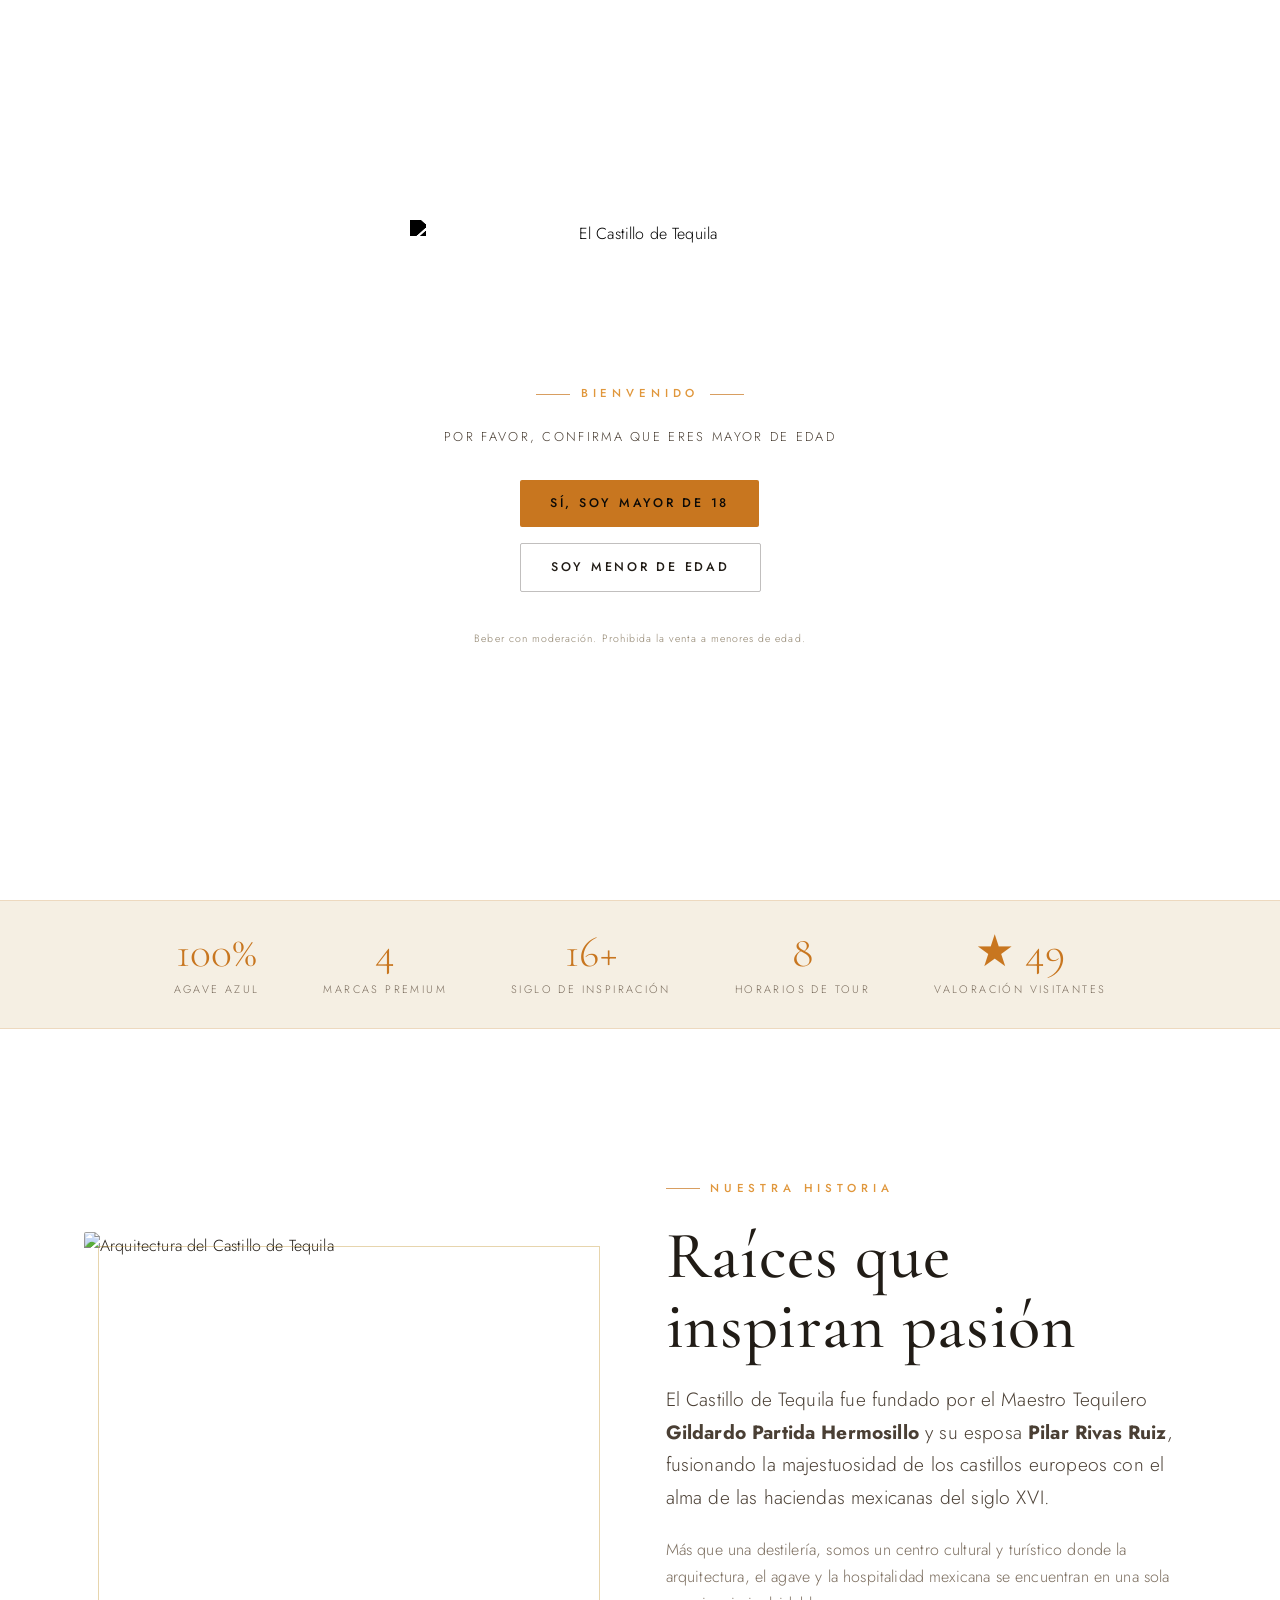
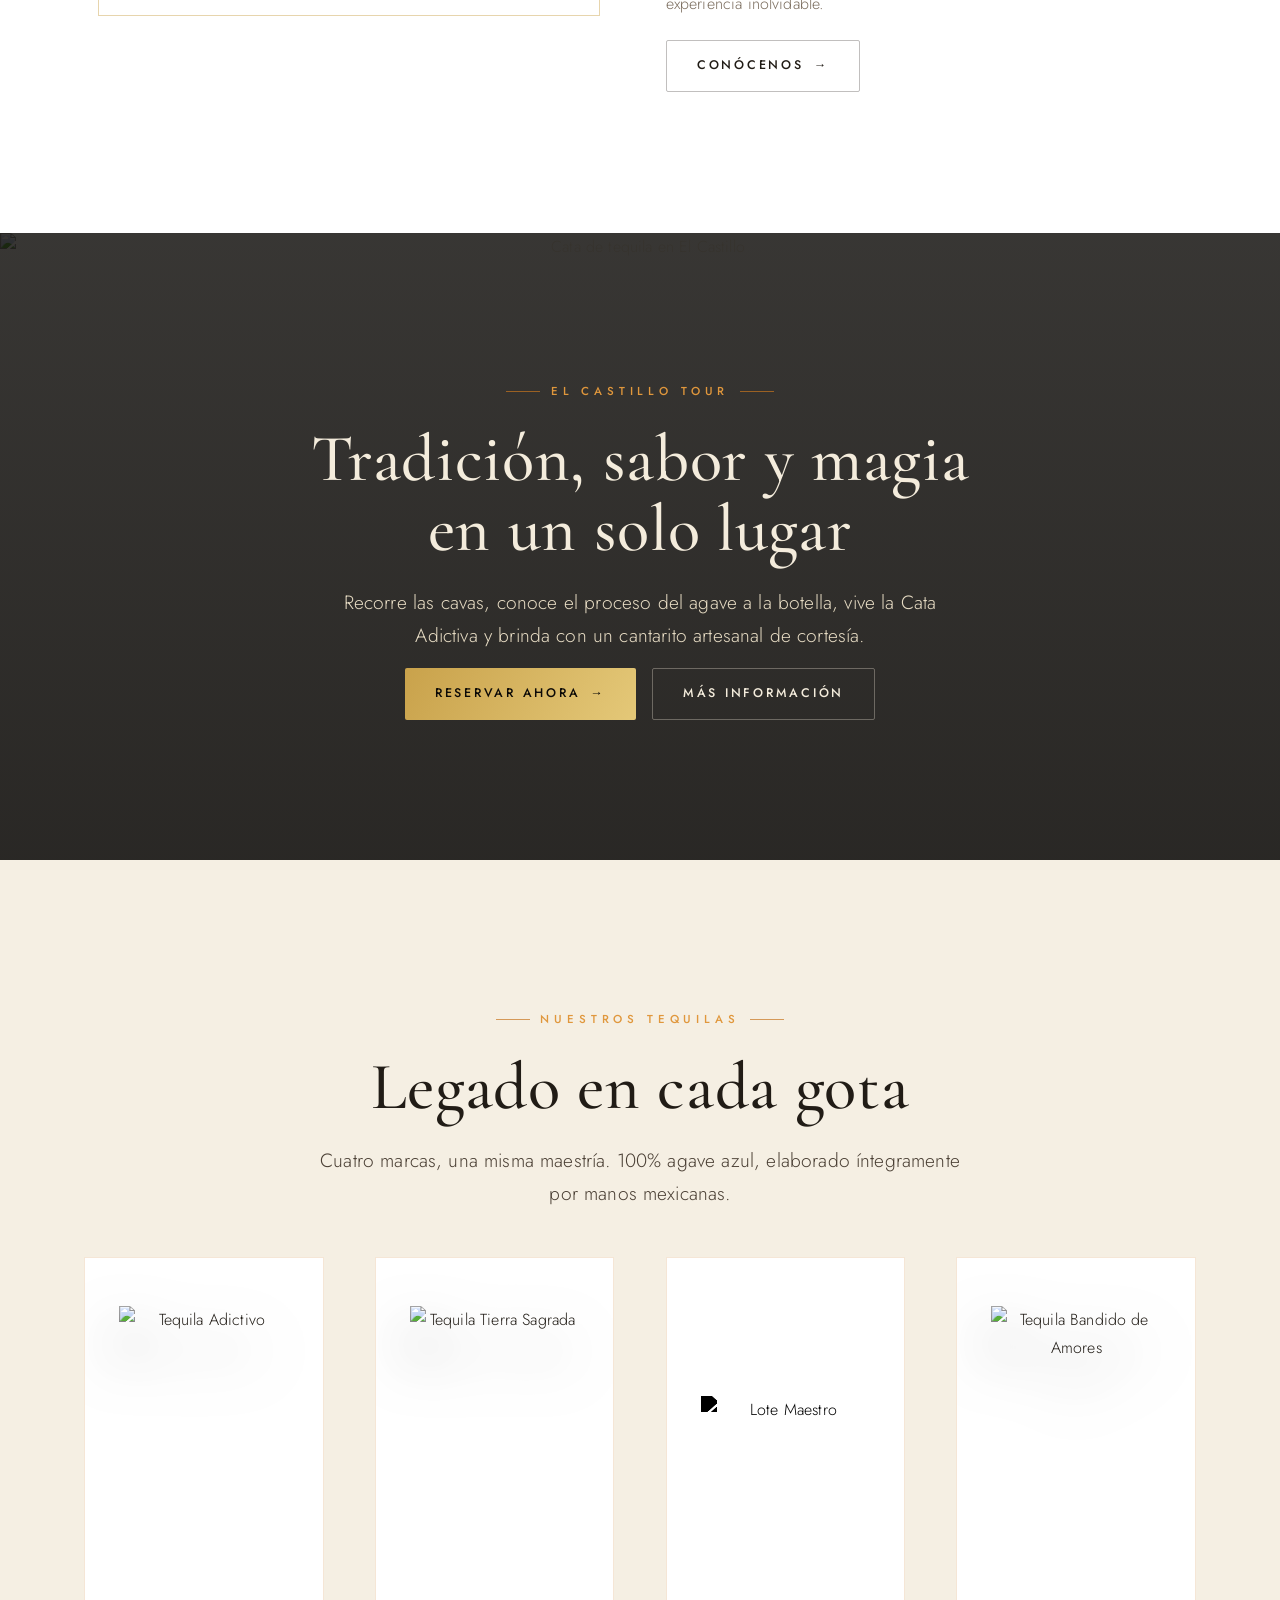
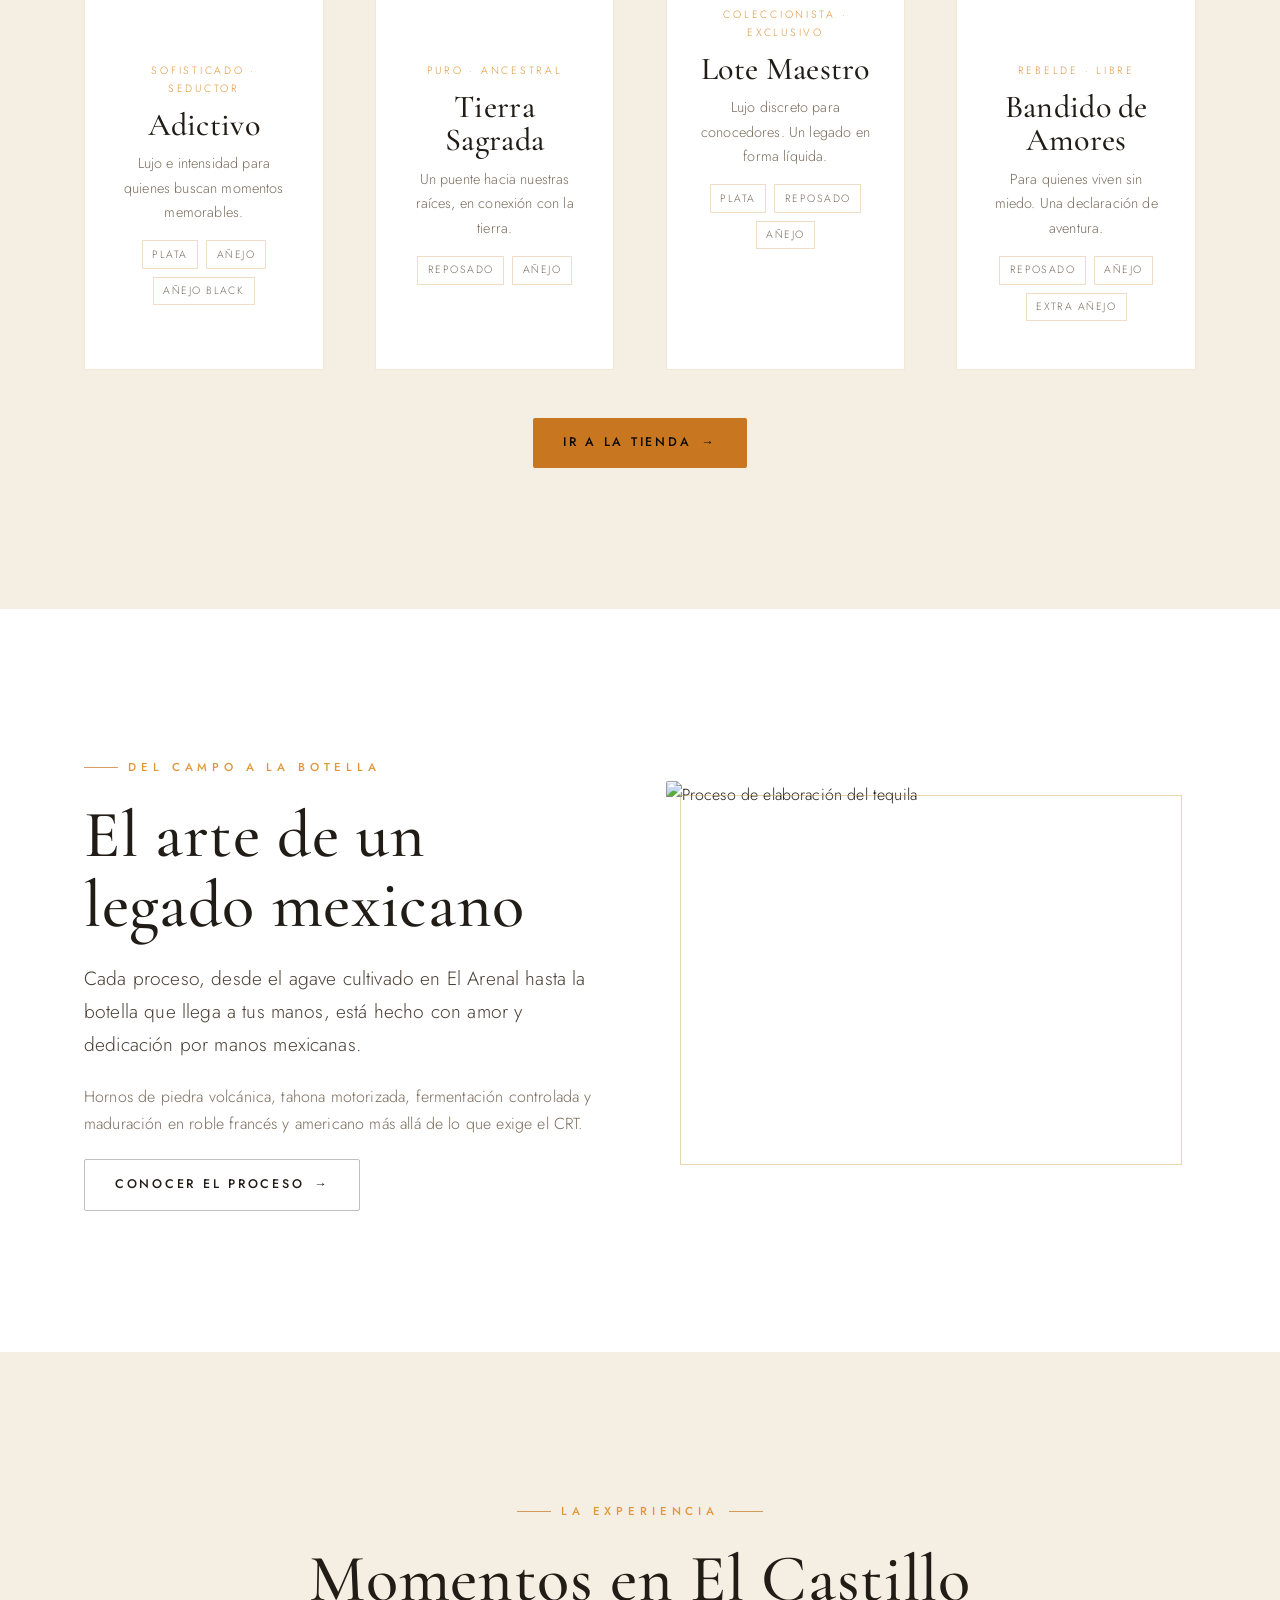
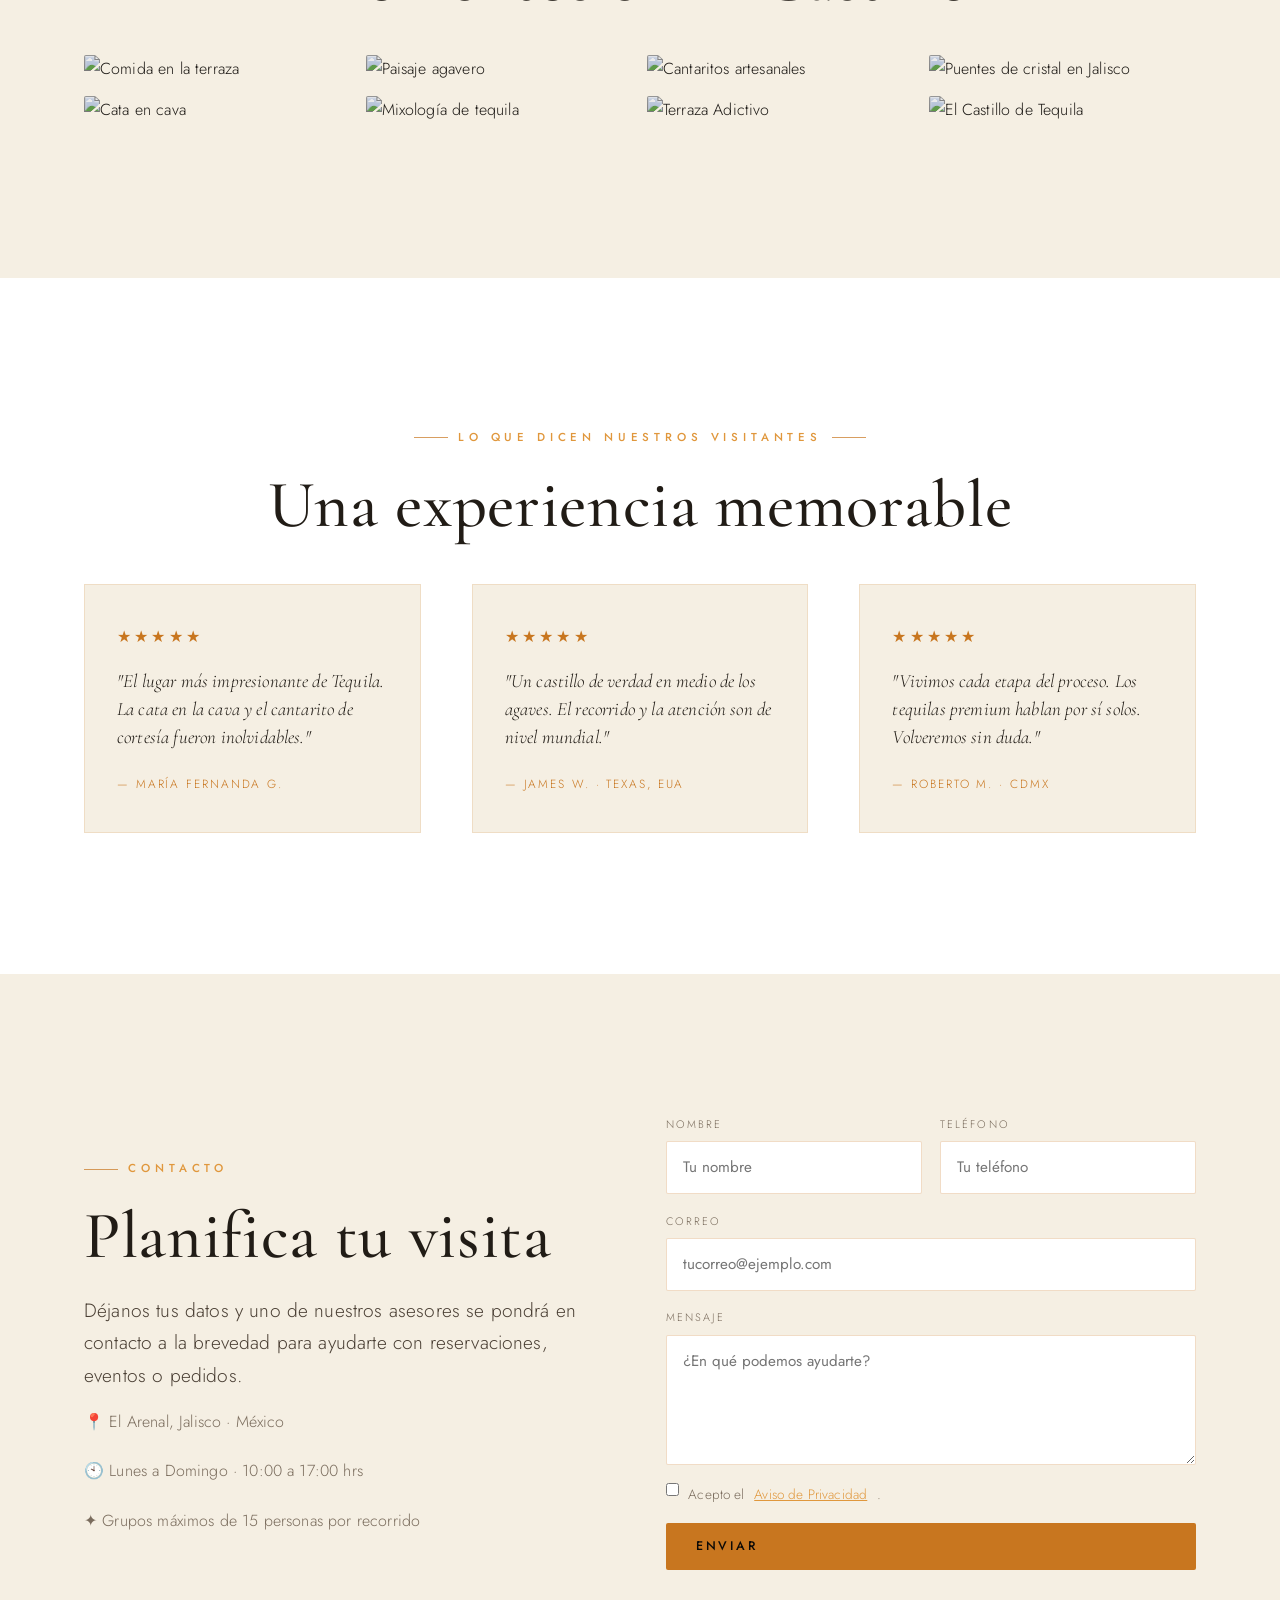
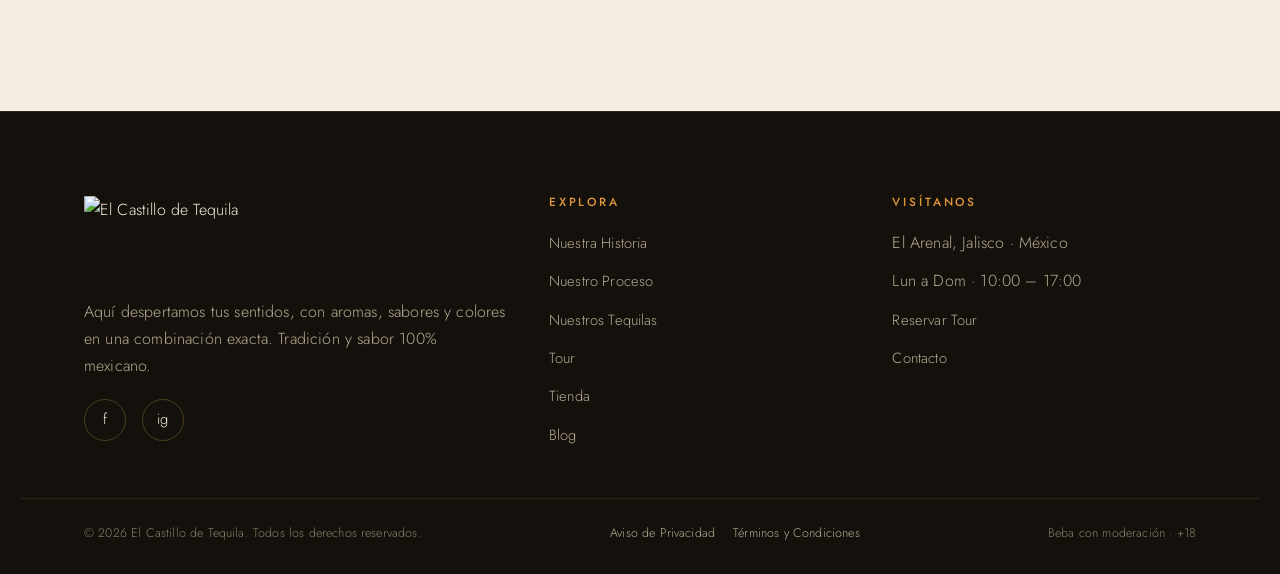
==== commit a80e2ebb: "integración supabase" ====
--- a/index.html
+++ b/index.html
@@ -241,13 +241,13 @@
         <p class="muted">✦ Grupos máximos de 15 personas por recorrido</p>
       </div>
     </div>
-    <form class="form reveal d1" data-demo>
+    <form class="form reveal d1" data-demo data-table="contactos">
       <div class="row">
-        <div class="field"><label>Nombre</label><input type="text" required placeholder="Tu nombre"></div>
-        <div class="field"><label>Teléfono</label><input type="tel" placeholder="Tu teléfono"></div>
+        <div class="field"><label>Nombre</label><input name="nombre" type="text" required placeholder="Tu nombre"></div>
+        <div class="field"><label>Teléfono</label><input name="telefono" type="tel" placeholder="Tu teléfono"></div>
       </div>
-      <div class="field"><label>Correo</label><input type="email" required placeholder="tucorreo@ejemplo.com"></div>
-      <div class="field"><label>Mensaje</label><textarea placeholder="¿En qué podemos ayudarte?"></textarea></div>
+      <div class="field"><label>Correo</label><input name="correo" type="email" required placeholder="tucorreo@ejemplo.com"></div>
+      <div class="field"><label>Mensaje</label><textarea name="mensaje" placeholder="¿En qué podemos ayudarte?"></textarea></div>
       <label class="consent"><input type="checkbox" required> Acepto el <a href="https://elcastillodetequila.com/aviso-de-privacidad">Aviso de Privacidad</a>.</label>
       <button class="btn btn--solid" type="submit"><span>Enviar</span></button>
     </form>
@@ -296,6 +296,7 @@
   </div>
 </footer>
 
+<script src="https://cdn.jsdelivr.net/npm/@supabase/supabase-js@2/dist/umd/supabase.min.js"></script>
 <script src="assets/js/main.js"></script>
 </body>
 </html>
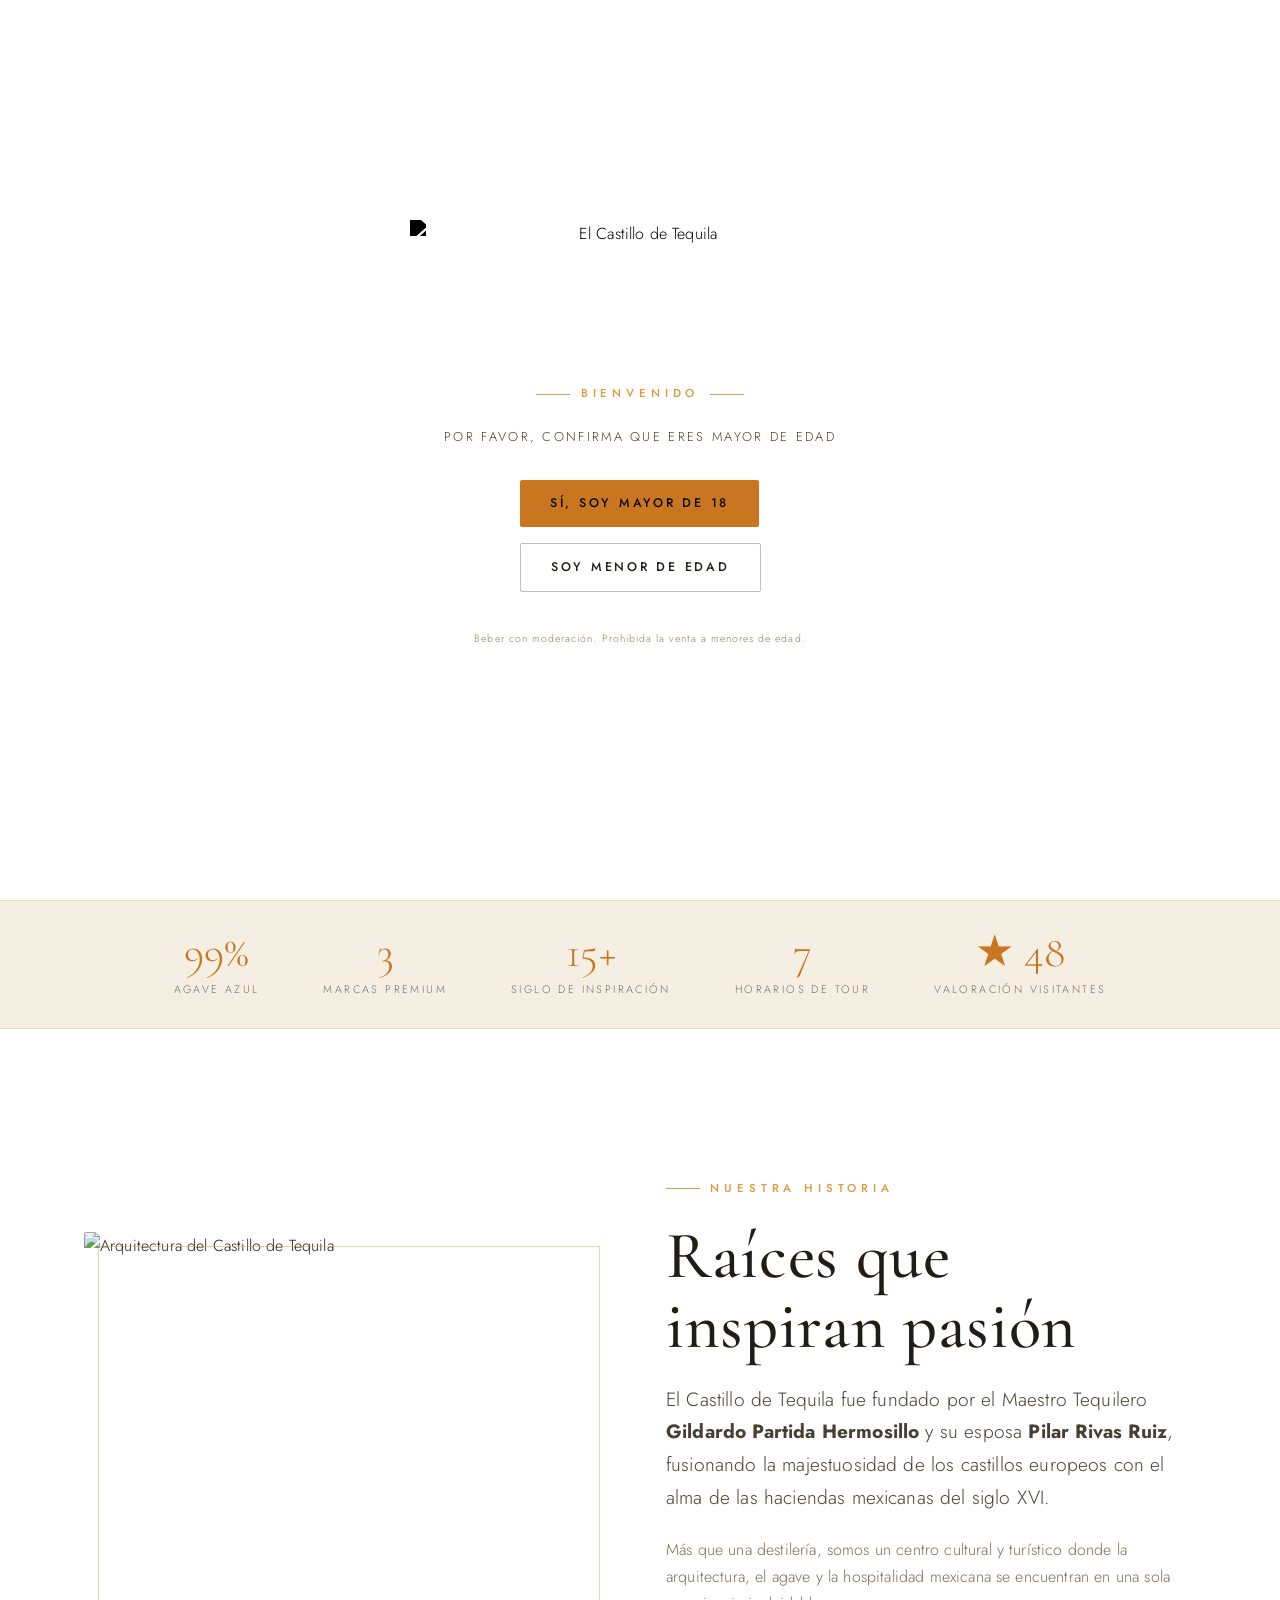
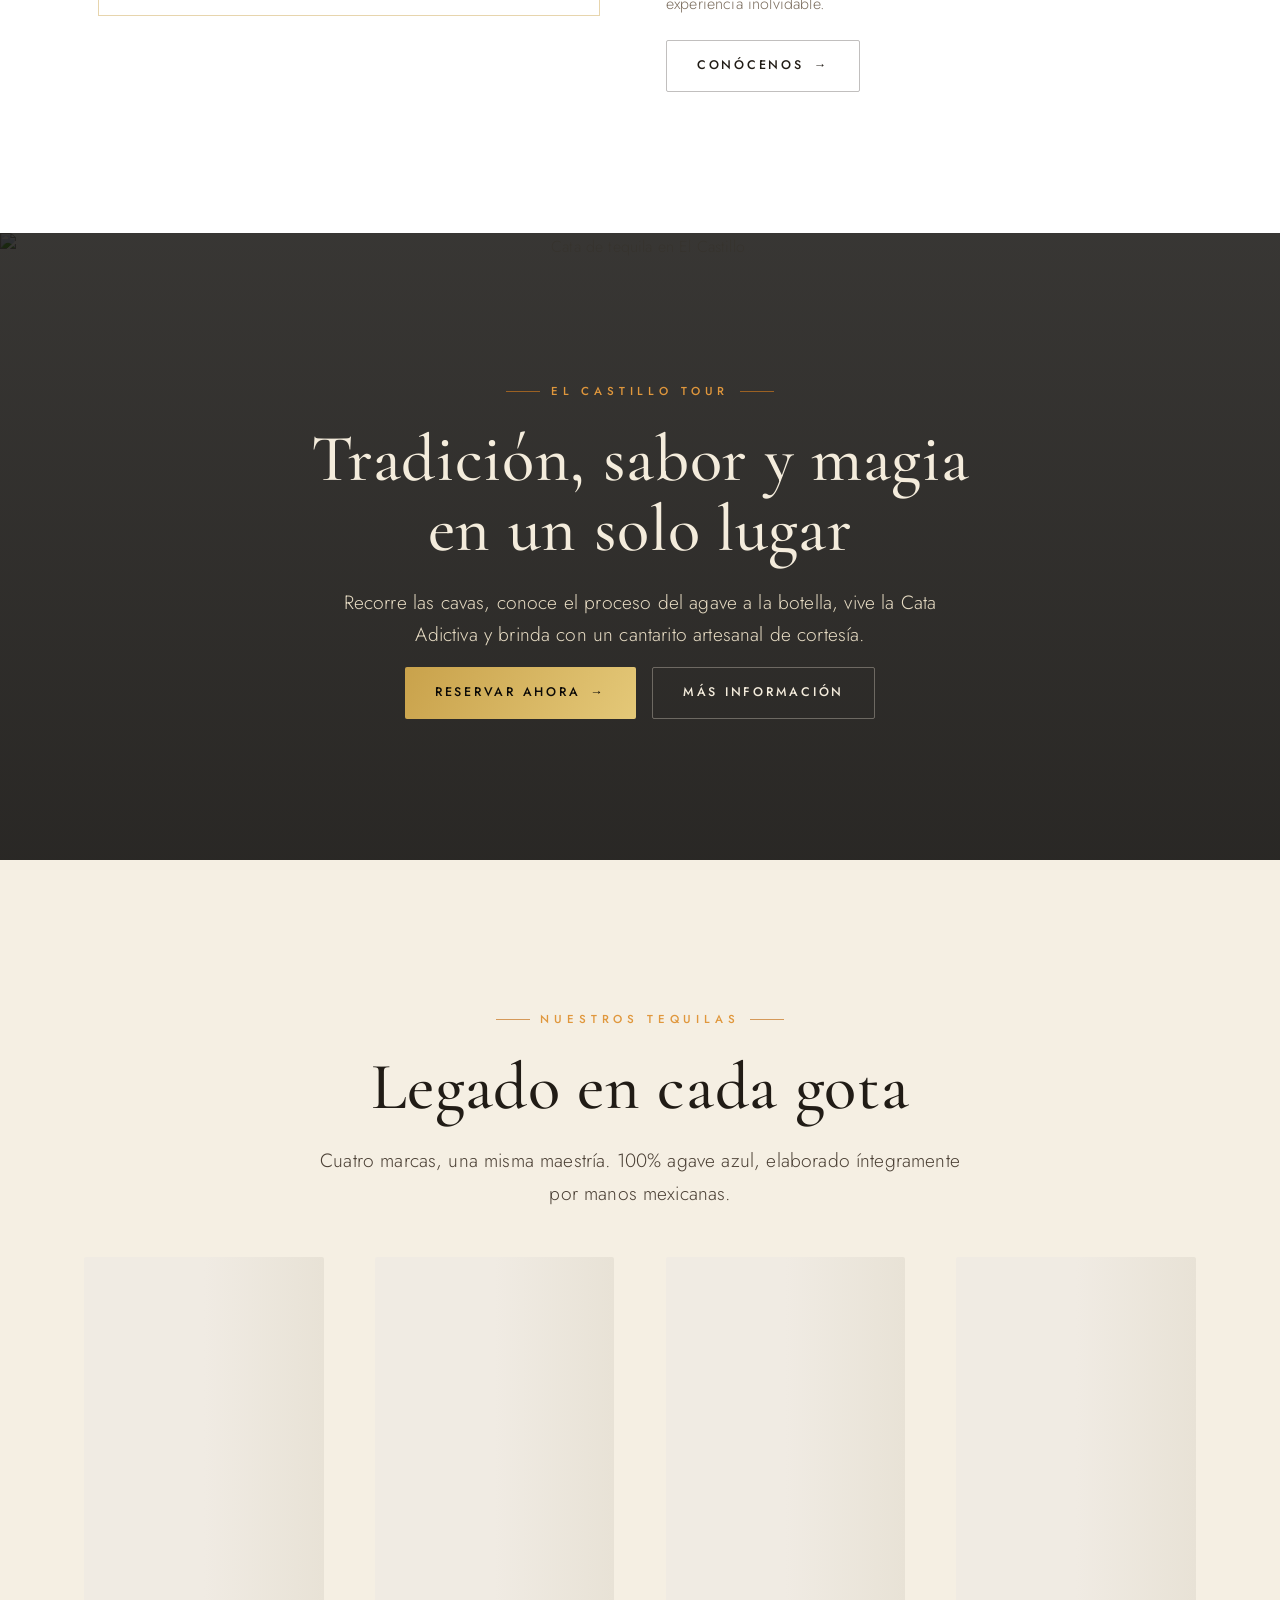
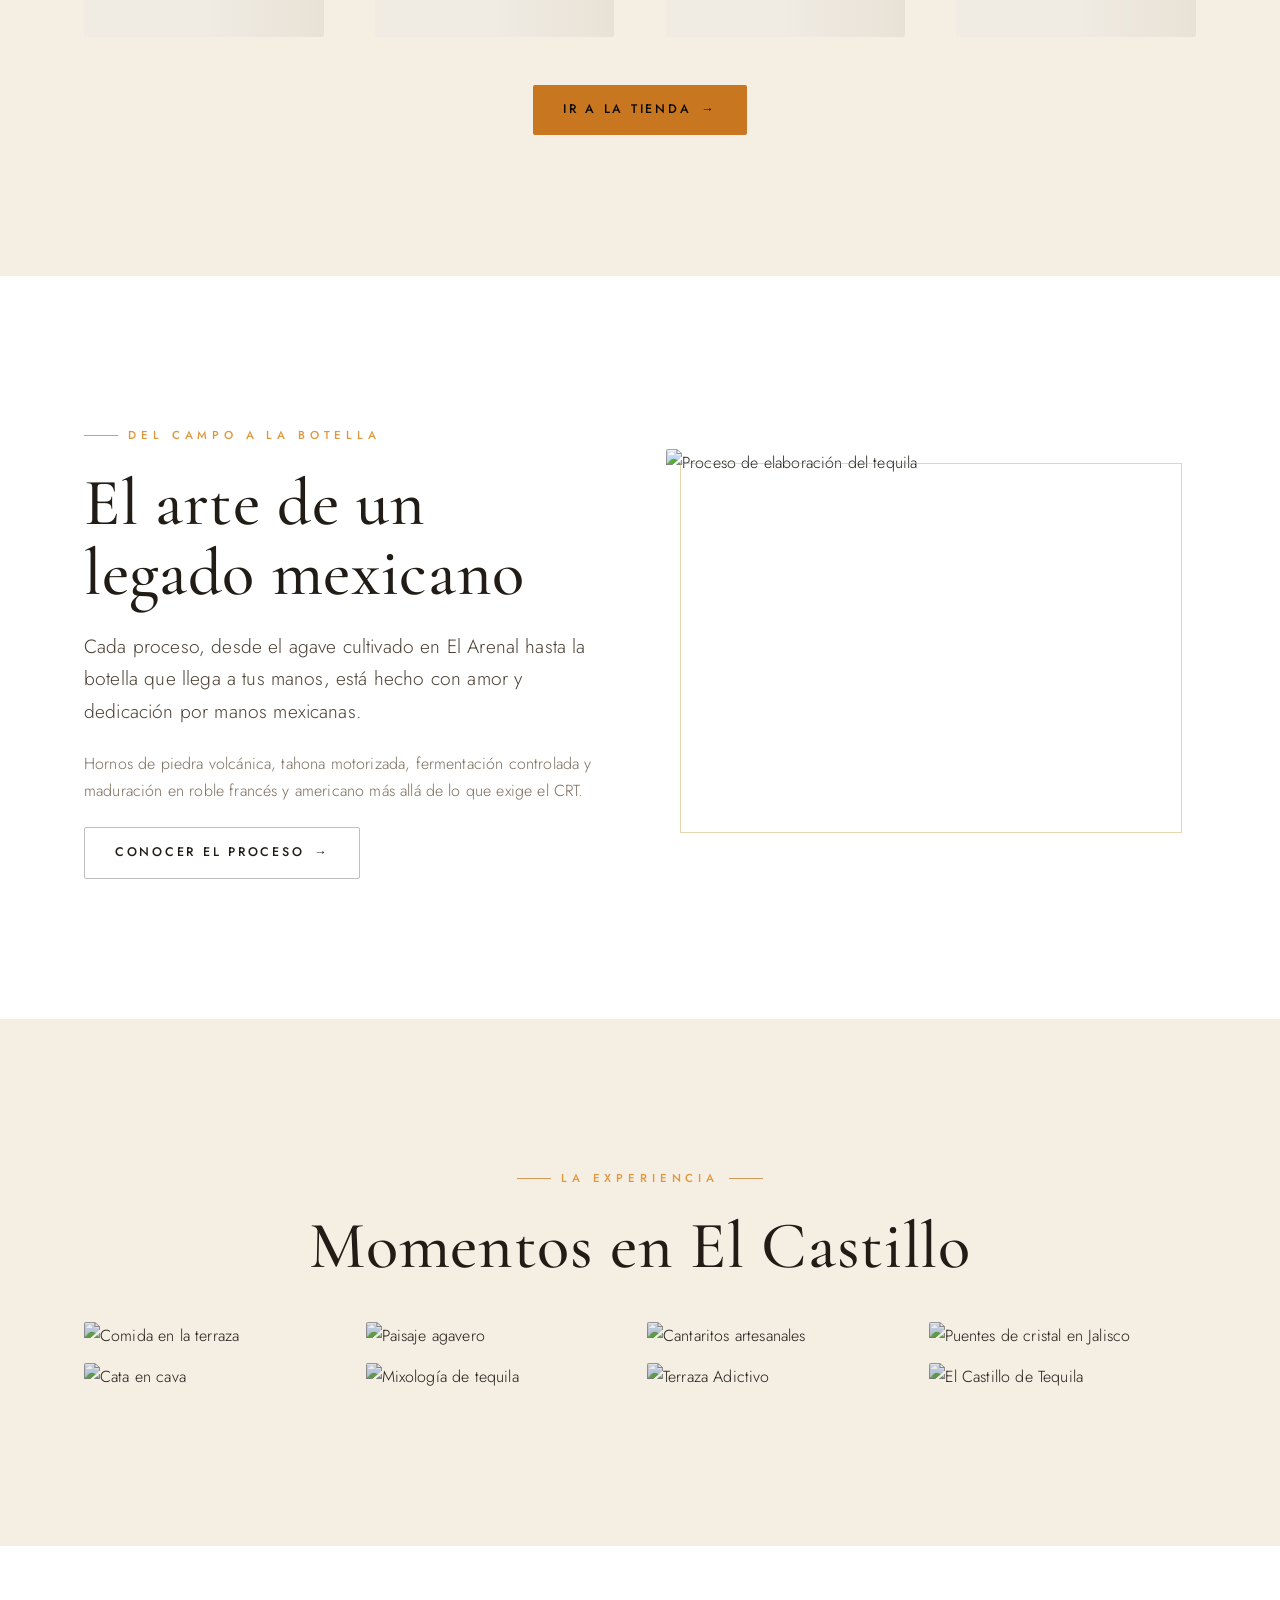
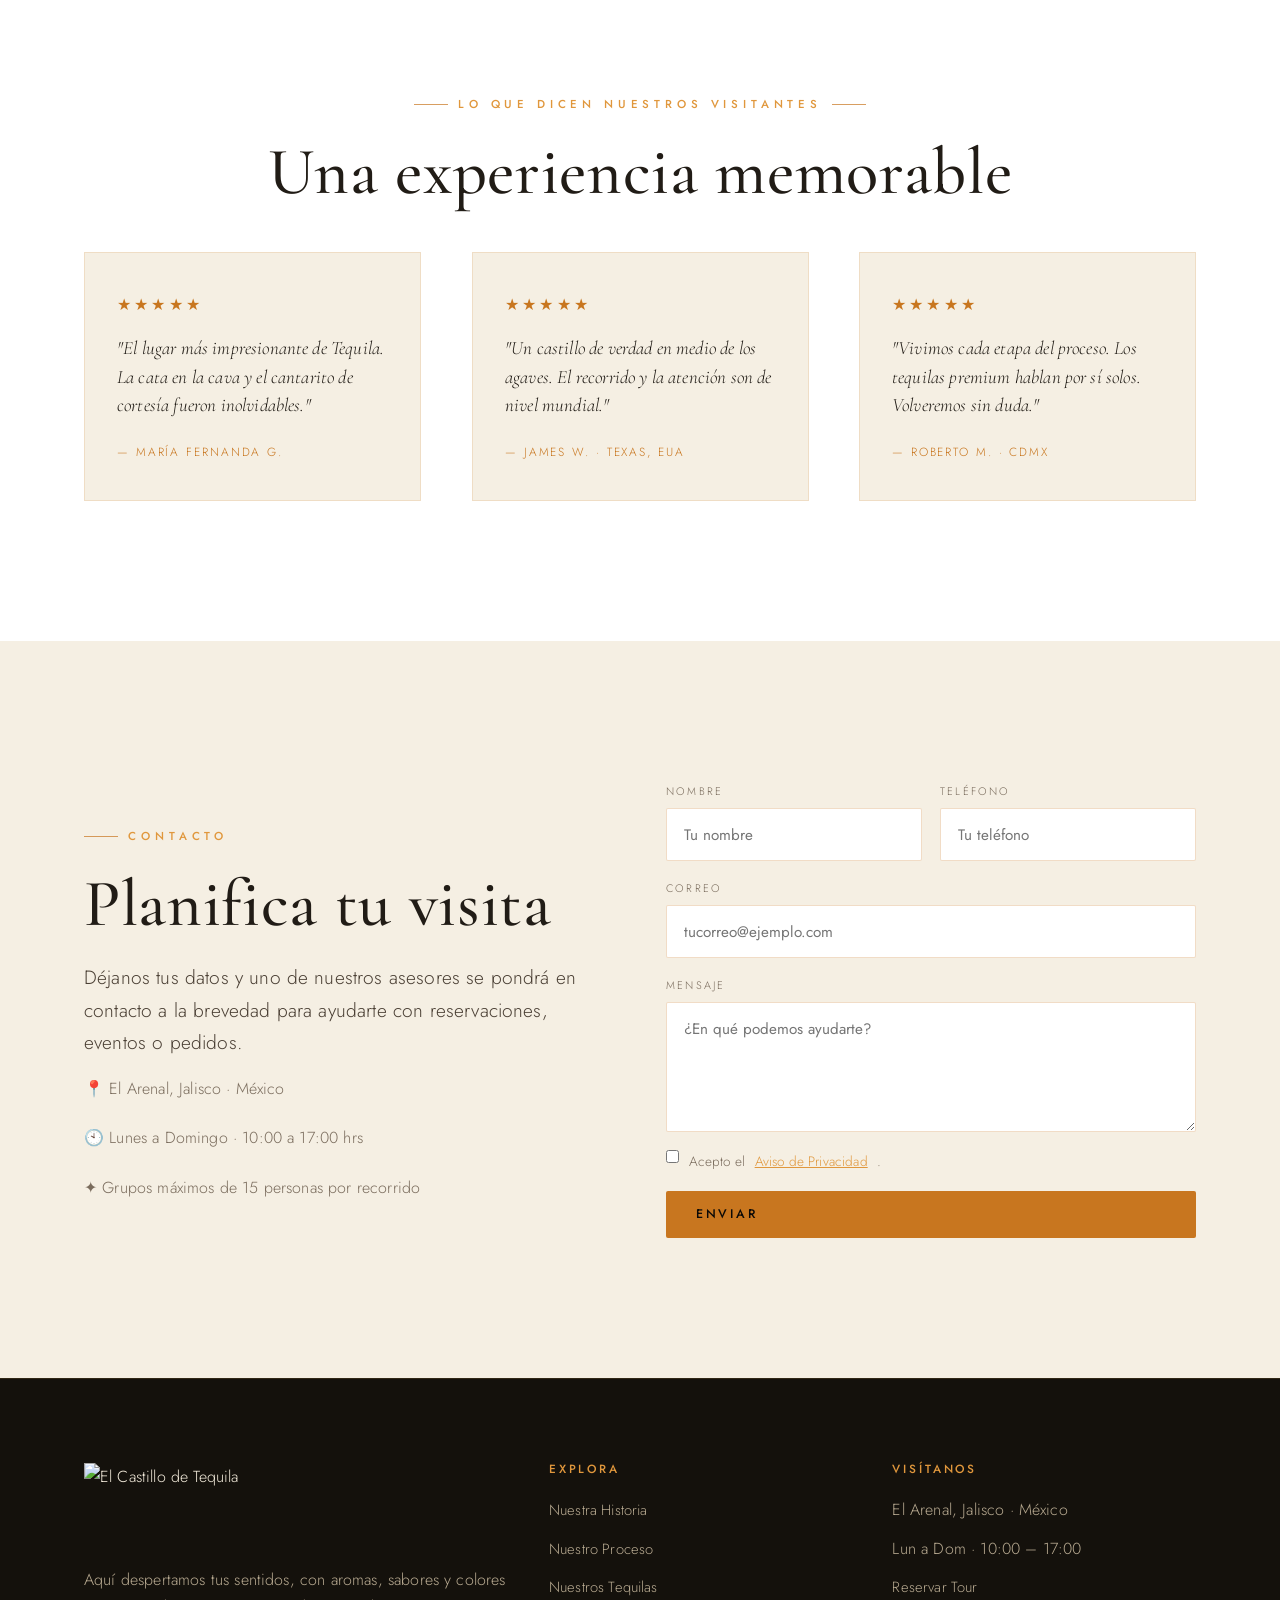
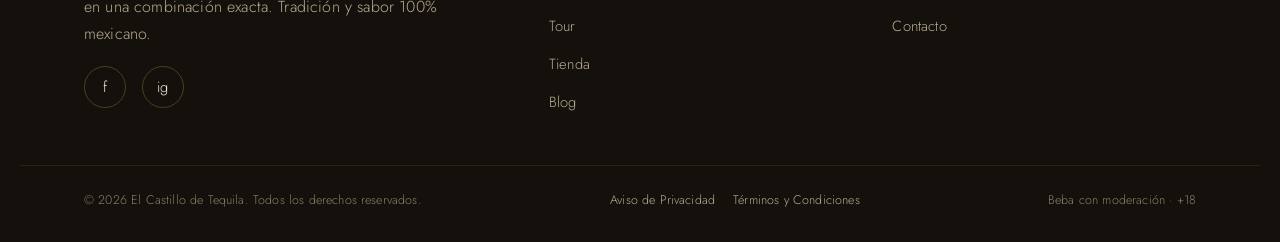
==== commit 13578efb: "productos dinamicos desde supabase" ====
--- a/index.html
+++ b/index.html
@@ -148,35 +148,11 @@
     <h2 class="h-xl">Legado en cada gota</h2>
     <p class="lead" style="margin-inline:auto">Cuatro marcas, una misma maestría. 100% agave azul, elaborado íntegramente por manos mexicanas.</p>
   </div>
-  <div class="wrap grid grid-4">
-    <div class="bottle-card reveal">
-      <img loading="lazy" src="https://elcastillodetequila.com/wp-content/uploads/2025/09/castillo-adictivo.png" alt="Tequila Adictivo">
-      <div class="tag">Sofisticado · Seductor</div>
-      <h3 class="h-md" style="margin:.3em 0">Adictivo</h3>
-      <p class="muted" style="font-size:.9rem">Lujo e intensidad para quienes buscan momentos memorables.</p>
-      <div class="variants"><span>Plata</span><span>Añejo</span><span>Añejo Black</span></div>
-    </div>
-    <div class="bottle-card reveal d1">
-      <img loading="lazy" src="https://elcastillodetequila.com/wp-content/uploads/2025/09/castillo-tierra-sagrada.png" alt="Tequila Tierra Sagrada">
-      <div class="tag">Puro · Ancestral</div>
-      <h3 class="h-md" style="margin:.3em 0">Tierra Sagrada</h3>
-      <p class="muted" style="font-size:.9rem">Un puente hacia nuestras raíces, en conexión con la tierra.</p>
-      <div class="variants"><span>Reposado</span><span>Añejo</span></div>
-    </div>
-    <div class="bottle-card reveal d2">
-      <img loading="lazy" src="https://elcastillodetequila.com/wp-content/uploads/2025/09/loog-lote-maestro.png" alt="Lote Maestro" style="height:150px;margin:90px auto 60px;filter:brightness(0)">
-      <div class="tag">Coleccionista · Exclusivo</div>
-      <h3 class="h-md" style="margin:.3em 0">Lote Maestro</h3>
-      <p class="muted" style="font-size:.9rem">Lujo discreto para conocedores. Un legado en forma líquida.</p>
-      <div class="variants"><span>Plata</span><span>Reposado</span><span>Añejo</span></div>
-    </div>
-    <div class="bottle-card reveal d3">
-      <img loading="lazy" src="https://elcastillodetequila.com/wp-content/uploads/2025/09/castillo-bandido.png" alt="Tequila Bandido de Amores">
-      <div class="tag">Rebelde · Libre</div>
-      <h3 class="h-md" style="margin:.3em 0">Bandido de Amores</h3>
-      <p class="muted" style="font-size:.9rem">Para quienes viven sin miedo. Una declaración de aventura.</p>
-      <div class="variants"><span>Reposado</span><span>Añejo</span><span>Extra Añejo</span></div>
-    </div>
+  <div class="wrap grid grid-4" id="productos-grid">
+    <div class="skel-card"></div>
+    <div class="skel-card"></div>
+    <div class="skel-card"></div>
+    <div class="skel-card"></div>
   </div>
   <div class="wrap center" style="margin-top:3rem"><a class="btn btn--solid" href="tienda.html"><span>Ir a la Tienda</span><span class="btn-arrow">→</span></a></div>
 </section>
--- a/assets/css/styles.css
+++ b/assets/css/styles.css
@@ -108,7 +108,9 @@
 .btn--solid span{position:relative;z-index:1}
 .btn--ghost{border:1px solid rgba(33,28,22,.28);color:var(--carbon)}
 .btn--ghost:hover{border-color:var(--ambar);color:var(--ambar);transform:translateY(-2px)}
-.btn--gold{background:linear-gradient(120deg,var(--oro),var(--oro-claro));color:var(--negro)}
+.btn--gold{background:linear-gradient(120deg,var(--oro),var(--oro-claro));color:var(--negro);overflow:hidden}
+.btn--gold::before{content:"";position:absolute;top:0;left:-120%;width:55%;height:100%;background:linear-gradient(90deg,transparent,rgba(255,255,255,.38),transparent);animation:btn-shimmer 3.8s ease-in-out infinite;z-index:1;pointer-events:none}
+.btn--gold span,.btn--gold .btn-arrow{position:relative;z-index:2}
 .btn--gold:hover{transform:translateY(-3px);box-shadow:0 16px 30px -12px rgba(201,162,75,.6)}
 .btn-arrow{transition:transform .4s var(--ease)}
 .btn:hover .btn-arrow{transform:translateX(5px)}
@@ -173,7 +175,7 @@
   position:fixed;inset:0;z-index:100;
   background:linear-gradient(160deg,var(--negro),var(--negro-3));
   display:flex;flex-direction:column;justify-content:center;align-items:center;gap:1.2rem;
-  transform:translateY(-100%);transition:transform .6s var(--ease);
+  transform:translateY(-100%);transition:transform .55s cubic-bezier(.77,0,.175,1);
 }
 .mobile-menu.open{transform:translateY(0)}
 .mobile-menu a{font-family:var(--serif);font-size:2rem;color:var(--crema)}
@@ -230,11 +232,12 @@
 .bottle-card::before{content:"";position:absolute;left:50%;top:0;width:200%;height:200%;
   background:radial-gradient(circle,rgba(200,118,31,.16),transparent 60%);
   transform:translate(-50%,-60%) scale(0);transition:transform .8s var(--ease)}
-.bottle-card:hover{transform:translateY(-10px);border-color:rgba(201,162,75,.5)}
+.bottle-card:hover{transform:translateY(-12px) scale(1.01);border-color:rgba(201,162,75,.55);box-shadow:0 28px 60px -20px rgba(200,118,31,.22)}
 .bottle-card:hover::before{transform:translate(-50%,-40%) scale(1)}
 .bottle-card img{height:330px;width:auto;margin:0 auto 26px;object-fit:contain;position:relative;
-  filter:drop-shadow(0 30px 30px rgba(0,0,0,.6));transition:transform .7s var(--ease)}
-.bottle-card:hover img{transform:translateY(-8px) scale(1.04)}
+  filter:drop-shadow(0 30px 30px rgba(0,0,0,.6));
+  animation:bottle-spin 12s linear infinite;will-change:transform}
+.bottle-card:hover img{animation-play-state:paused}
 .bottle-card .tag{font-size:.66rem;letter-spacing:.26em;text-transform:uppercase;color:var(--ambar-claro)}
 .bottle-card .price{font-family:var(--serif);font-size:1.6rem;color:var(--ambar);margin-top:.3em}
 .variants{display:flex;gap:.5rem;justify-content:center;flex-wrap:wrap;margin-top:1rem}
@@ -244,7 +247,7 @@
 .brand-row{display:grid;gap:clamp(24px,4vw,70px);align-items:center;padding-block:clamp(40px,6vw,80px)}
 @media(min-width:900px){.brand-row{grid-template-columns:1fr 1fr}.brand-row--rev .brand-row__media{order:-1}}
 .brand-row__media{position:relative;display:flex;justify-content:center}
-.brand-row__media img{max-height:560px;width:auto;filter:drop-shadow(0 40px 50px rgba(0,0,0,.7))}
+.brand-row__media img{max-height:560px;width:auto;filter:drop-shadow(0 40px 50px rgba(0,0,0,.7));animation:bottle-spin 16s linear infinite;will-change:transform}
 .brand-logo{height:70px;width:auto;object-fit:contain;margin-bottom:1.4rem;filter:brightness(0) invert(1)}
 
 /* ============ Galería ============ */
@@ -310,8 +313,8 @@
 .shop-card{background:#f5efe3;border:1px solid rgba(200,118,31,.15);overflow:hidden;transition:transform .5s var(--ease),border-color .5s;text-align:center;padding-bottom:26px}
 .shop-card:hover{transform:translateY(-8px);border-color:rgba(201,162,75,.45)}
 .shop-card__img{aspect-ratio:1;display:flex;align-items:center;justify-content:center;background:radial-gradient(circle at 50% 40%,rgba(200,118,31,.12),transparent 65%);padding:24px}
-.shop-card__img img{height:100%;width:auto;object-fit:contain;filter:drop-shadow(0 20px 24px rgba(0,0,0,.6));transition:transform .6s var(--ease)}
-.shop-card:hover .shop-card__img img{transform:scale(1.06) translateY(-4px)}
+.shop-card__img img{height:100%;width:auto;object-fit:contain;filter:drop-shadow(0 20px 24px rgba(0,0,0,.6));animation:bottle-spin 12s linear infinite;will-change:transform}
+.shop-card:hover .shop-card__img img{animation-play-state:paused}
 .shop-card .tag{font-size:.64rem;letter-spacing:.24em;text-transform:uppercase;color:var(--ambar-claro)}
 .shop-card h3{font-size:1.25rem;margin:.3em 0}
 .shop-card .price{font-family:var(--serif);font-size:1.35rem;color:var(--ambar)}
@@ -351,12 +354,13 @@
 .gate__btns{display:flex;gap:1rem;justify-content:center;flex-wrap:wrap}
 
 /* ============ Animaciones scroll ============ */
-.reveal{opacity:0;transform:translateY(40px);transition:opacity 1s var(--ease),transform 1s var(--ease)}
+.reveal{opacity:0;transform:translateY(48px) scale(.97);transition:opacity .95s var(--ease),transform .95s var(--ease);will-change:transform,opacity}
 .reveal.in{opacity:1;transform:none}
-.reveal.d1{transition-delay:.12s}
-.reveal.d2{transition-delay:.24s}
-.reveal.d3{transition-delay:.36s}
-.reveal-x{opacity:0;transform:translateX(-50px);transition:opacity 1s var(--ease),transform 1s var(--ease)}
+.reveal.d1{transition-delay:.15s}
+.reveal.d2{transition-delay:.30s}
+.reveal.d3{transition-delay:.45s}
+.reveal.d4{transition-delay:.60s}
+.reveal-x{opacity:0;transform:translateX(-64px);transition:opacity .95s var(--ease),transform .95s var(--ease);will-change:transform,opacity}
 .reveal-x.in{opacity:1;transform:none}
 @media(prefers-reduced-motion:reduce){
   *{animation:none!important;transition:none!important}
@@ -386,3 +390,83 @@
 .gate{color:var(--carbon)}
 .mobile-menu{color:var(--crema)}
 .brand-logo{filter:brightness(0)}
+
+/* ============ @keyframes ============ */
+@keyframes bottle-spin{
+  from{transform:perspective(900px) rotateY(0deg)}
+  to{transform:perspective(900px) rotateY(360deg)}
+}
+@keyframes btn-shimmer{
+  0%{left:-120%}
+  45%,100%{left:200%}
+}
+
+/* ============ Mobile-first — breakpoints ============ */
+
+/* Tablet: 2 columnas para grid-3 y grid-4 */
+@media(min-width:480px) and (max-width:879px){
+  .grid-3,.grid-4{grid-template-columns:repeat(2,1fr)}
+}
+
+/* Móvil ≤639px */
+@media(max-width:639px){
+
+  /* Hero — centrado y proporcional */
+  .hero__inner{text-align:center}
+  .hero .lead,.hero .h-display{margin-inline:auto}
+  .hero .eyebrow{justify-content:center}
+  .hero__actions{justify-content:center;gap:.7rem}
+  .hero__actions .btn{flex:1 1 140px;justify-content:center;min-width:0}
+  .hero__scroll{bottom:20px}
+
+  /* Interior heroes */
+  .phero{min-height:55svh}
+  .phero__inner{text-align:center;padding-bottom:clamp(28px,5vw,56px)}
+  .breadcrumb{text-align:center}
+
+  /* Bottle cards */
+  .bottle-card{padding:32px 16px}
+  .bottle-card img{height:200px}
+
+  /* Brand rows — centrar contenido */
+  .brand-row .stack{text-align:center}
+  .brand-row .variants{justify-content:center!important}
+  .brand-row .stack>div:last-child{display:flex;justify-content:center}
+  .brand-row__media img{max-height:280px}
+
+  /* Trust bar */
+  .trustbar .wrap{gap:clamp(12px,5vw,36px)}
+  .trust__num{font-size:clamp(1.6rem,7vw,2.2rem)}
+
+  /* Formularios — botón submit full-width */
+  .form>[type=submit],.form .btn[type=submit]{width:100%;justify-content:center}
+
+  /* Incl layout */
+  .incl{flex-direction:column;align-items:flex-start;gap:.8rem;padding:1.2rem 0}
+
+  /* Footer bar — apila verticalmente */
+  .footer__bar{flex-direction:column;align-items:center;text-align:center;gap:8px}
+  .footer__bar>span:nth-child(2){flex-direction:column;gap:6px}
+
+  /* Menú móvil — tamaño de texto más pequeño en pantallas muy chicas */
+  .mobile-menu a{font-size:1.7rem}
+
+  /* Quote cards — altura auto en móvil */
+  .quote-card{height:auto}
+}
+
+/* ============ Precio con descuento ============ */
+.precio-tachado{color:#7a6c5d;font-size:.88em;text-decoration:line-through;font-weight:400}
+.precio-oferta{color:var(--ambar);font-family:var(--serif);font-size:1.25em;font-weight:500;letter-spacing:.01em}
+
+/* ============ Skeleton loader ============ */
+.skel-card{
+  background:linear-gradient(90deg,#f0ebe3 25%,#e8e2d6 50%,#f0ebe3 75%);
+  background-size:200% 100%;
+  animation:skel-shimmer 1.4s ease-in-out infinite;
+  min-height:380px;border-radius:var(--radius);
+}
+@keyframes skel-shimmer{
+  0%{background-position:200% 0}
+  100%{background-position:-200% 0}
+}
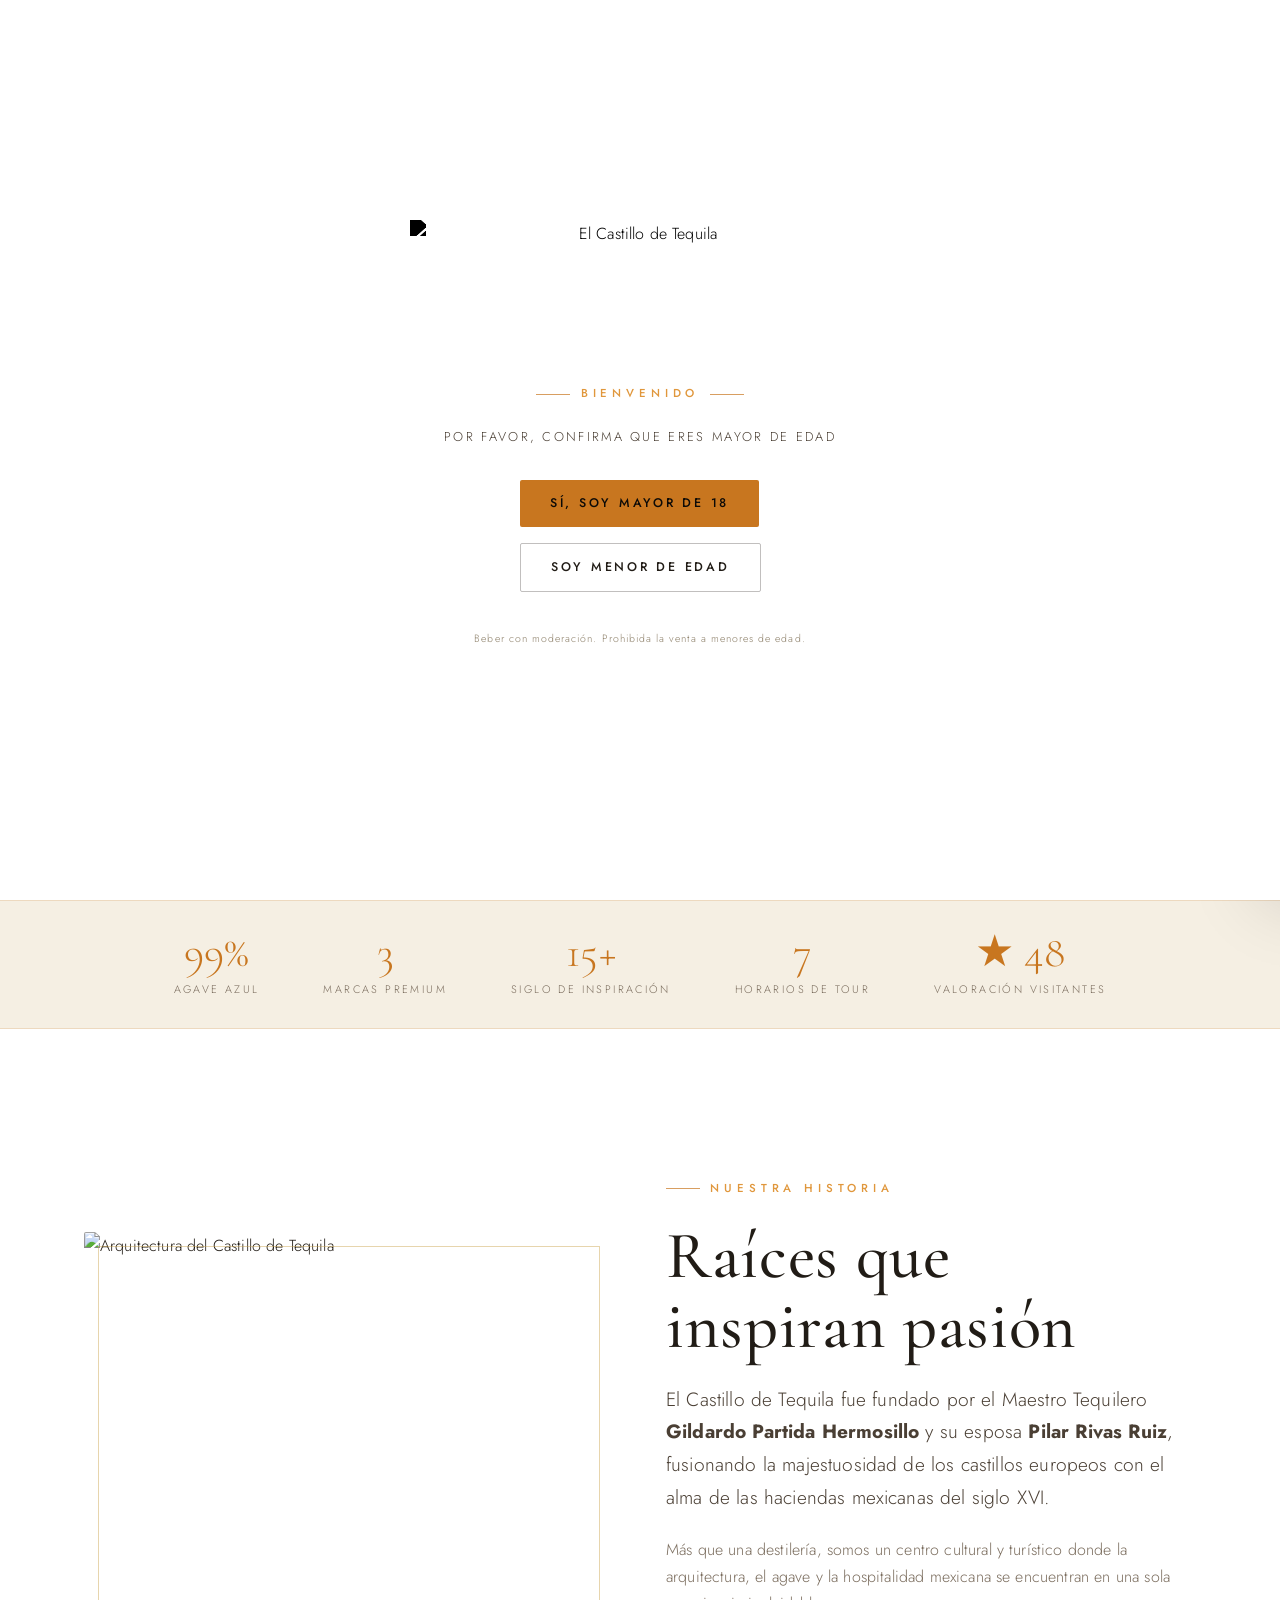
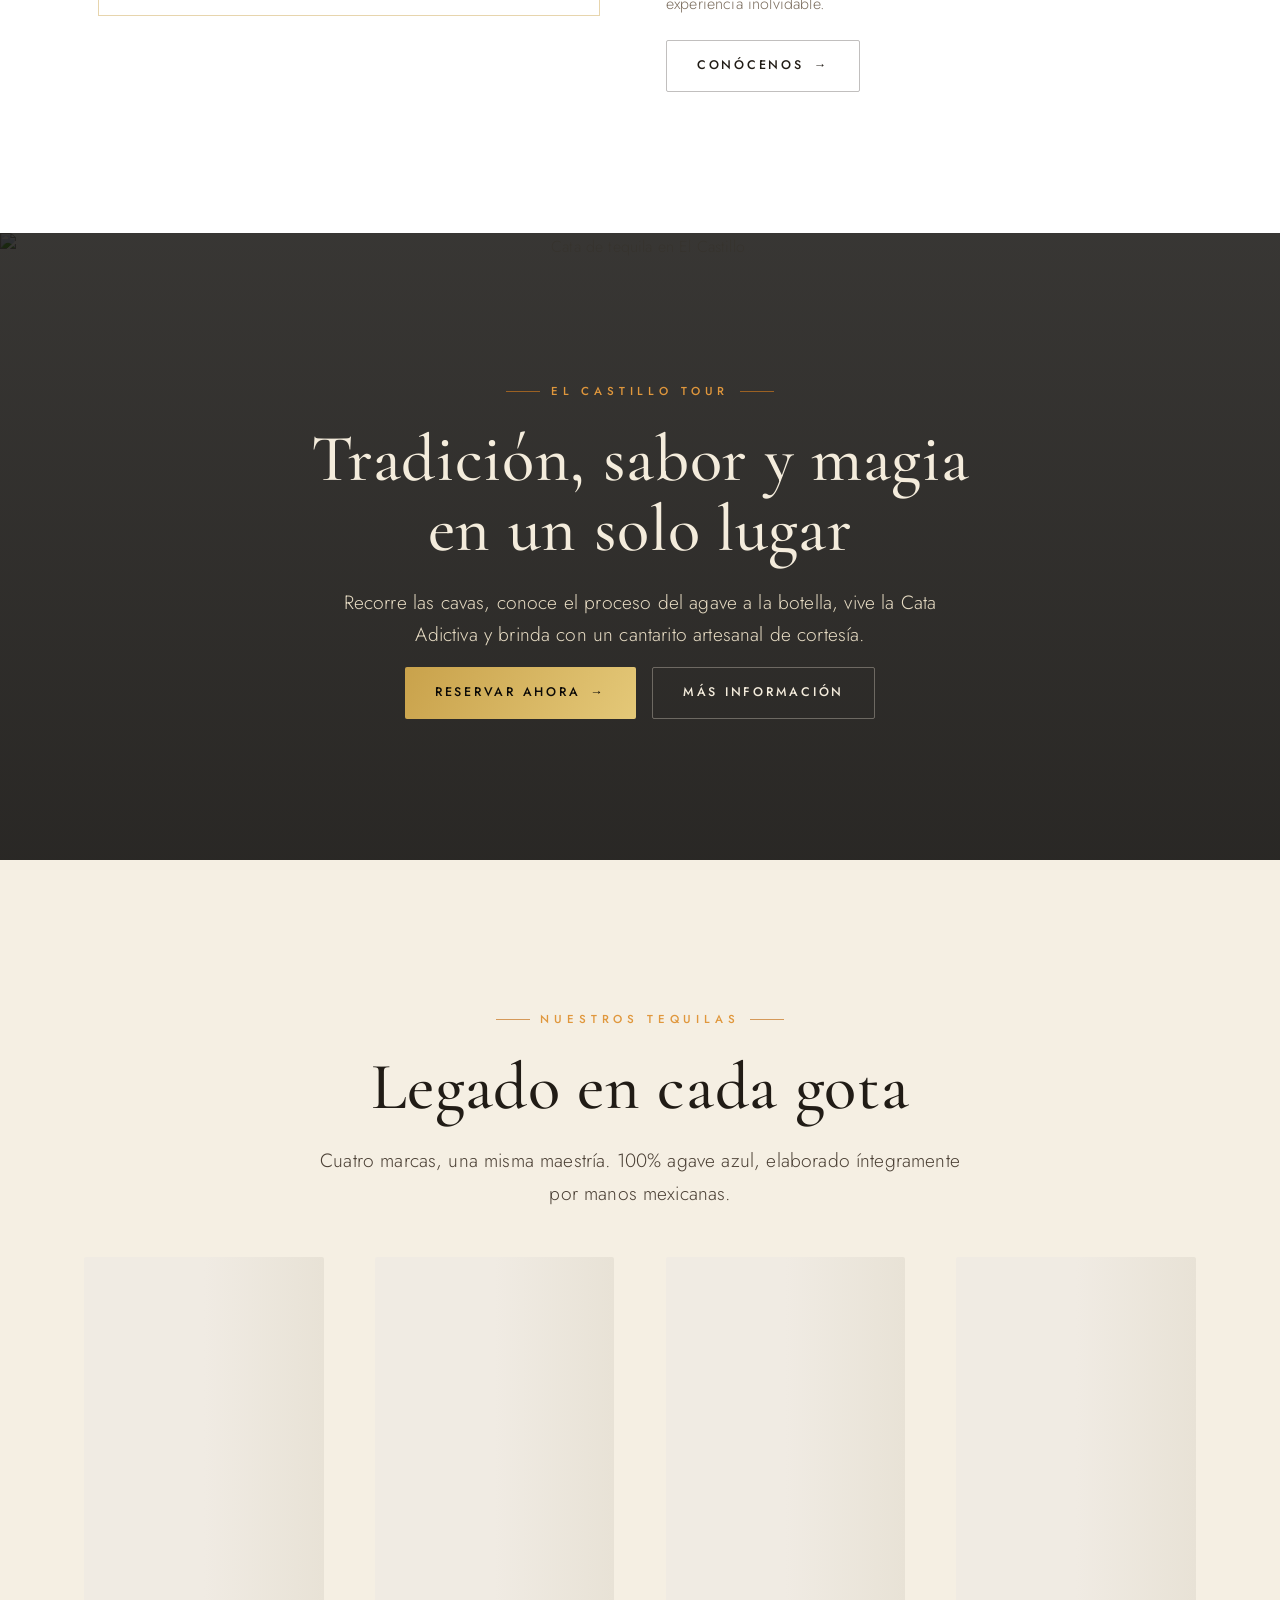
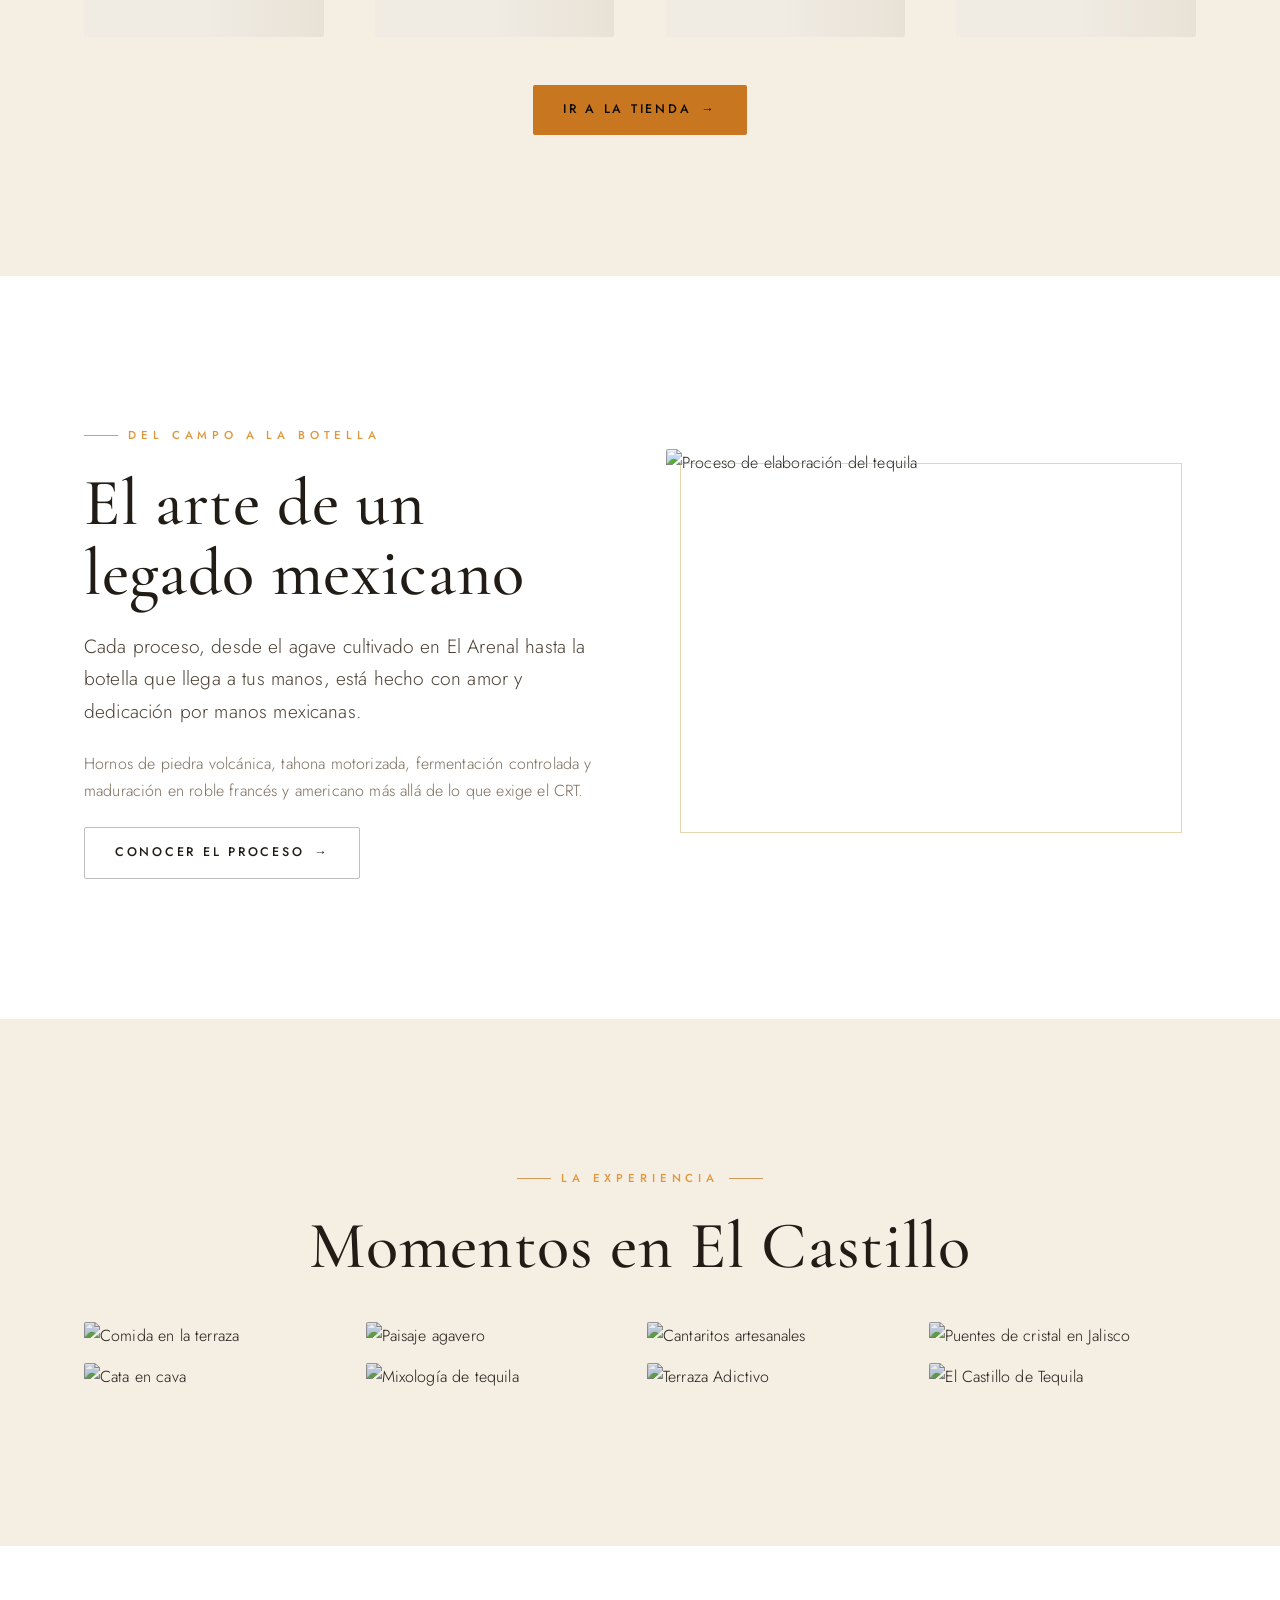
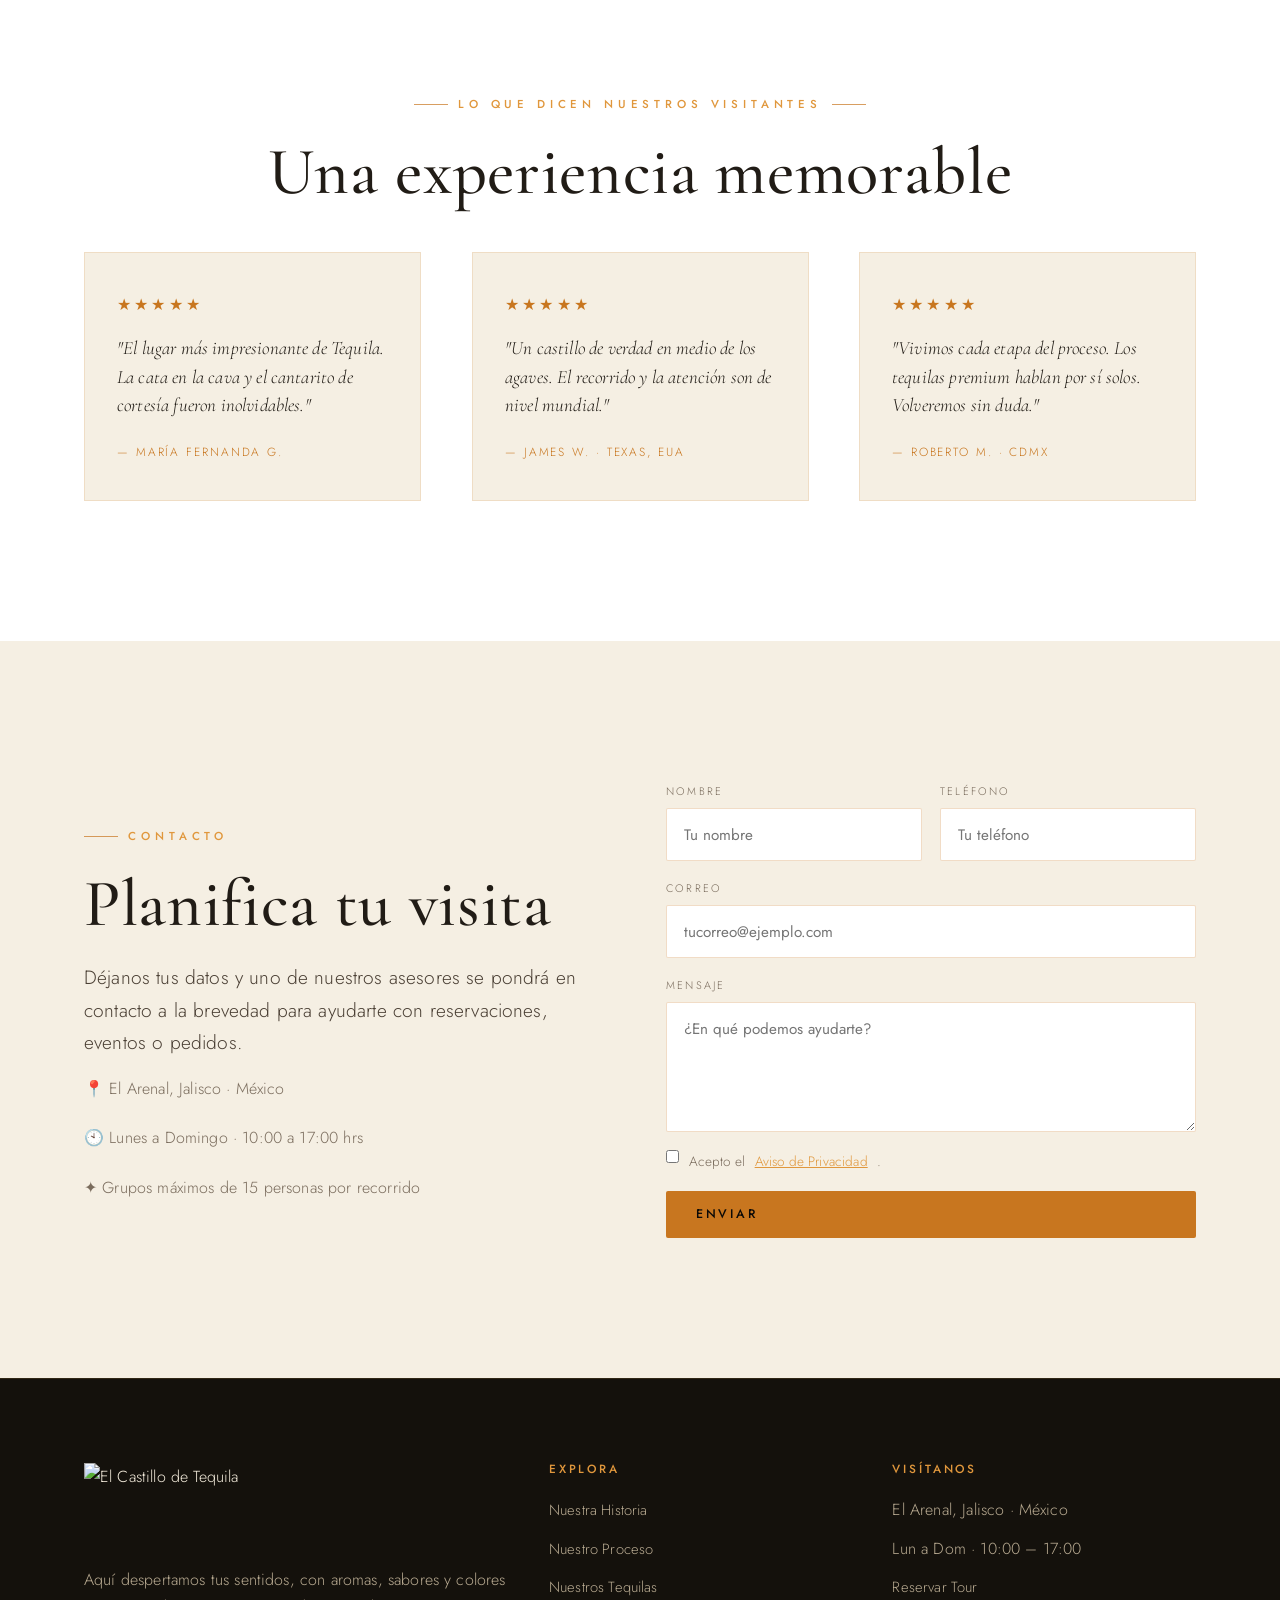
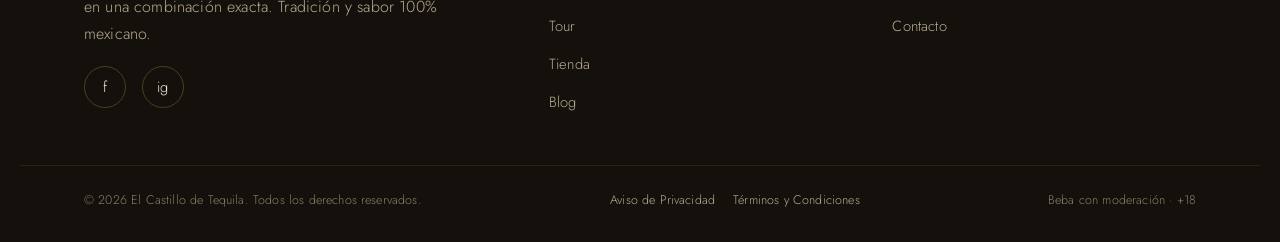
==== commit 983bea46: "Implementación del carrito de compras y mejora del flujo de compra" ====
--- a/index.html
+++ b/index.html
@@ -273,6 +273,7 @@
 </footer>
 
 <script src="https://cdn.jsdelivr.net/npm/@supabase/supabase-js@2/dist/umd/supabase.min.js"></script>
+<script src="assets/js/cart.js"></script>
 <script src="assets/js/main.js"></script>
 </body>
 </html>
--- a/assets/css/styles.css
+++ b/assets/css/styles.css
@@ -470,3 +470,154 @@
   0%{background-position:200% 0}
   100%{background-position:-200% 0}
 }
+
+/* ============ Cart — Overlay ============ */
+.cart-overlay{
+  position:fixed;inset:0;z-index:490;
+  background:rgba(12,10,7,.54);
+  backdrop-filter:blur(4px);-webkit-backdrop-filter:blur(4px);
+  opacity:0;visibility:hidden;
+  transition:opacity .42s var(--ease),visibility .42s;
+}
+.cart-overlay.open{opacity:1;visibility:visible}
+
+/* ============ Cart — Drawer ============ */
+.cart-drawer{
+  position:fixed;top:0;right:0;
+  width:min(440px,100vw);height:100%;
+  background:#fff;
+  border-left:1px solid rgba(200,118,31,.18);
+  box-shadow:-28px 0 70px rgba(0,0,0,.16);
+  z-index:491;
+  display:flex;flex-direction:column;
+  transform:translateX(102%);
+  transition:transform .46s var(--ease);
+}
+.cart-drawer.open{transform:translateX(0)}
+body.cart-open{overflow:hidden}
+
+/* Header */
+.cart-drawer__hd{
+  display:flex;align-items:center;justify-content:space-between;
+  padding:20px 24px;
+  border-bottom:1px solid rgba(200,118,31,.13);
+  flex:none;
+}
+.cart-drawer__title{
+  font-family:var(--serif);font-size:1.35rem;font-weight:500;
+  color:var(--carbon);display:flex;align-items:center;gap:.5em;
+}
+.cart-count-bubble{
+  display:inline-flex;align-items:center;justify-content:center;
+  min-width:20px;height:20px;border-radius:10px;
+  background:var(--ambar);color:#fff;
+  font-family:var(--sans);font-size:.66rem;font-weight:500;
+  padding:0 5px;line-height:1;
+}
+.cart-close-btn{
+  width:34px;height:34px;border-radius:50%;
+  border:1px solid rgba(200,118,31,.2);
+  display:flex;align-items:center;justify-content:center;
+  color:#9a8e82;font-size:.88rem;flex:none;
+  transition:color .25s,border-color .25s,background .25s;
+}
+.cart-close-btn:hover{color:var(--carbon);border-color:var(--ambar);background:rgba(200,118,31,.07)}
+
+/* Body */
+.cart-drawer__body{
+  flex:1;overflow-y:auto;overscroll-behavior:contain;
+}
+.cart-drawer__body::-webkit-scrollbar{width:4px}
+.cart-drawer__body::-webkit-scrollbar-thumb{background:rgba(200,118,31,.22);border-radius:4px}
+
+/* Empty state */
+.cart-empty{text-align:center;padding:64px 24px 48px}
+.cart-empty__icon{font-size:2.8rem;margin-bottom:.8rem;opacity:.4;display:block}
+.cart-empty p{color:var(--carbon);font-size:.98rem}
+.cart-empty__sub{color:#7a6c5d;font-size:.84rem;margin-top:.4rem}
+
+/* Items list */
+.cart-items{list-style:none;padding:0;margin:0}
+.cart-item{
+  display:flex;align-items:center;gap:14px;
+  padding:14px 24px;
+  border-bottom:1px solid rgba(200,118,31,.08);
+  transition:background .18s;
+}
+.cart-item:hover{background:rgba(200,118,31,.025)}
+
+/* Item image */
+.cart-item__img{
+  width:68px;height:68px;flex:none;
+  border:1px solid rgba(200,118,31,.14);
+  display:flex;align-items:center;justify-content:center;
+  background:radial-gradient(circle,rgba(200,118,31,.07),transparent 70%);
+  overflow:hidden;
+}
+.cart-item__img img{max-height:56px;max-width:56px;width:auto;object-fit:contain}
+
+/* Item info */
+.cart-item__info{flex:1;min-width:0}
+.cart-item__name{
+  font-family:var(--serif);font-size:.98rem;font-weight:500;
+  color:var(--carbon);line-height:1.2;margin-bottom:.3em;
+  white-space:nowrap;overflow:hidden;text-overflow:ellipsis;
+}
+.cart-item__price{font-size:.82rem;color:var(--ambar);margin-bottom:.5em}
+.cart-item__price s{color:#7a6c5d;text-decoration:line-through;margin-right:.3em;font-size:.92em}
+
+/* Qty controls */
+.cart-item__qty{display:flex;align-items:center}
+.cart-qty-btn{
+  width:26px;height:26px;
+  border:1px solid rgba(200,118,31,.28);
+  display:flex;align-items:center;justify-content:center;
+  color:var(--carbon);font-size:.9rem;line-height:1;
+  transition:background .2s,border-color .2s,color .2s;
+}
+.cart-qty-btn:hover{background:var(--ambar);border-color:var(--ambar);color:#fff}
+.cart-qty-val{
+  min-width:32px;height:26px;
+  border-top:1px solid rgba(200,118,31,.28);border-bottom:1px solid rgba(200,118,31,.28);
+  display:flex;align-items:center;justify-content:center;
+  font-size:.88rem;color:var(--carbon);text-align:center;
+}
+
+/* Item aside */
+.cart-item__aside{display:flex;flex-direction:column;align-items:flex-end;gap:6px;flex:none}
+.cart-remove-btn{
+  width:22px;height:22px;border-radius:50%;
+  display:flex;align-items:center;justify-content:center;
+  color:#c0b4a8;font-size:.7rem;
+  transition:color .2s,background .2s;
+}
+.cart-remove-btn:hover{color:#c0392b;background:rgba(192,57,43,.1)}
+.cart-item__sub{
+  font-family:var(--serif);font-size:1rem;color:var(--carbon);
+  font-weight:500;white-space:nowrap;
+}
+
+/* Footer */
+.cart-drawer__foot{
+  flex:none;padding:18px 24px 24px;
+  border-top:1px solid rgba(200,118,31,.13);
+  background:#faf8f4;
+}
+.cart-foot__summary{
+  display:flex;justify-content:space-between;align-items:baseline;margin-bottom:.35rem;
+}
+.cart-foot__label{font-size:.7rem;letter-spacing:.2em;text-transform:uppercase;color:#7a6c5d}
+.cart-foot__total{font-family:var(--serif);font-size:1.55rem;color:var(--carbon);font-weight:500}
+.cart-foot__note{font-size:.72rem;color:#7a6c5d;margin-bottom:1rem}
+.cart-checkout-btn{width:100%;justify-content:center;display:flex}
+
+/* Botón Agregar al carrito */
+.cart-add-btn{
+  width:100%;justify-content:center;
+  transition:color .35s var(--ease),transform .25s var(--ease),background .35s var(--ease),box-shadow .3s var(--ease);
+}
+.cart-add-btn.cart-adding{
+  background:linear-gradient(120deg,#2e7d32,#43a047) !important;
+  transform:scale(.97) !important;
+}
+.cart-add-btn.cart-adding::after{display:none}
